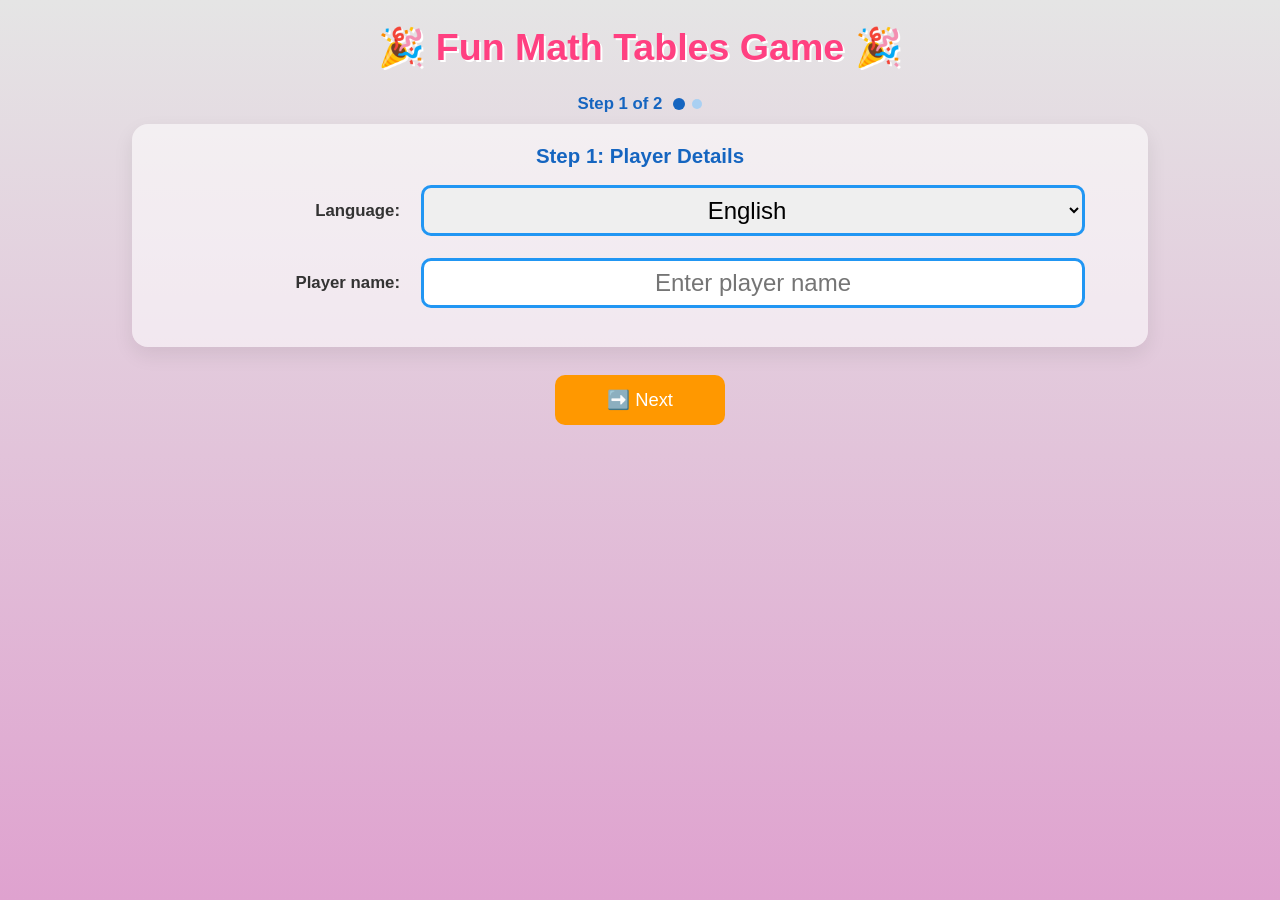
==== index.html @ f1e17fbf "change index.html" ====
<!DOCTYPE html>
<html lang="en">
<head>
  <meta charset="UTF-8">
  <title>Fun Math Tables Game</title>
  <style>
    body {
      font-family: "Comic Sans MS", cursive, sans-serif;
      text-align: center;
      margin-top: 30px;
      background: linear-gradient(to bottom, #e5e5e5, #dfa2cf);
      background-repeat: no-repeat;
      background-attachment: fixed;
      background-size: cover;
      color: #333;
    }
    h1 {
      font-size: 2.5em;
      color: #ff4081;
      text-shadow: 2px 2px #fff;
    }
    #question {
      font-size: 2.2em;
      margin: 20px;
      color: #2196f3;
    }
    #feedback {
      font-size: 2em;
      margin: 20px;
    }
    #score, #round {
      font-size: 1.5em;
      margin: 10px;
      color: #4caf50;
    }
    #playerStatus {
      font-size: 1.2em;
      margin: 10px;
      color: #1b5e20;
      font-weight: bold;
      display: none;
    }
    #timer {
      font-size: 1.3em;
      margin: 8px;
      color: #d84315;
      font-weight: bold;
      display: none;
    }
    #round,
    #score {
      display: none;
    }
    #difficultyHint {
      font-size: 0.95em;
      color: #1565c0;
      font-weight: bold;
      margin: 4px 0 0 6px;
      text-align: left;
      line-height: 1.2;
    }
    .setup-row {
      width: min(760px, 96vw);
      margin: 8px auto;
      display: flex;
      align-items: center;
      justify-content: center;
      gap: 12px;
    }
    .setup-progress {
      width: min(820px, 96vw);
      margin: 8px auto 4px;
      display: flex;
      align-items: center;
      justify-content: center;
      gap: 12px;
      color: #1565c0;
      font-weight: bold;
    }
    .setup-progress-dots {
      display: inline-flex;
      gap: 8px;
      align-items: center;
    }
    .setup-progress-dot {
      width: 10px;
      height: 10px;
      border-radius: 50%;
      background: #90caf9;
      opacity: 0.7;
      transition: transform 160ms ease, background-color 160ms ease, opacity 160ms ease;
    }
    .setup-progress-dot.active {
      background: #1565c0;
      opacity: 1;
      transform: scale(1.2);
    }
    .setup-step {
      width: min(820px, 96vw);
      margin: 10px auto;
      padding: 14px 10px 18px;
      border-radius: 16px;
      background: rgba(255, 255, 255, 0.55);
      box-shadow: 0 8px 20px rgba(0, 0, 0, 0.08);
      will-change: transform, opacity;
    }
    .setup-step-anim-forward {
      animation: setupStepInForward 240ms ease-out;
    }
    .setup-step-anim-back {
      animation: setupStepInBack 240ms ease-out;
    }
    @keyframes setupStepInForward {
      from {
        opacity: 0;
        transform: translateX(14px);
      }
      to {
        opacity: 1;
        transform: translateX(0);
      }
    }
    @keyframes setupStepInBack {
      from {
        opacity: 0;
        transform: translateX(-14px);
      }
      to {
        opacity: 1;
        transform: translateX(0);
      }
    }
    .setup-step-title {
      margin: 0 0 8px;
      color: #1565c0;
      font-size: 1.1em;
      font-weight: bold;
    }
    #setupActions {
      width: min(860px, 96vw);
      margin: 8px auto 10px;
    }
    #setupActions button {
      min-width: 170px;
    }
    #endRoundActions {
      display: none;
      width: min(900px, 96vw);
      margin: 8px auto 10px;
      justify-content: center;
    }
    .setup-row label {
      width: 180px;
      text-align: right;
      font-weight: bold;
      flex-shrink: 0;
    }
    .setup-control {
      width: min(520px, 90vw);
    }
    .difficulty-control {
      display: flex;
      flex-direction: column;
      align-items: stretch;
    }
    #chooseTablesLabel {
      width: min(760px, 96vw);
      margin: 10px auto 4px;
      box-sizing: border-box;
      padding-left: 192px;
      text-align: left;
      font-weight: bold;
    }
    input[type="text"],
    input[type="number"],
    select {
      font-size: 1.5em;
      padding: 8px;
      margin: 5px;
      border: 3px solid #2196f3;
      border-radius: 10px;
      text-align: center;
    }
    #playerName,
    #difficultyLevel,
    #languageSelector {
      width: 100%;
      box-sizing: border-box;
    }
    .table-picker {
      margin: 10px auto;
      width: min(760px, 96vw);
      table-layout: fixed;
      border-collapse: collapse;
      background: #ffffff;
      border: 2px solid #e0e0e0;
      border-radius: 10px;
      overflow: hidden;
    }
    .table-picker td {
      padding: 6px 10px;
      border: 1px solid #f0f0f0;
      text-align: left;
      font-size: 1.05em;
    }
    .table-picker label {
      display: flex;
      align-items: center;
      gap: 8px;
      width: 100%;
      box-sizing: border-box;
      cursor: pointer;
    }
    .table-picker label span {
      white-space: nowrap;
      line-height: 1.2;
    }
    .table-picker input[type="checkbox"] {
      transform: scale(1.2);
      margin-right: 0;
      vertical-align: middle;
    }
    .table-picker-controls {
      text-align: center;
      background: #f7f7f7;
    }
    .table-picker-controls button {
      font-size: 0.95em;
      padding: 6px 10px;
      margin: 6px 6px;
      background-color: #2196f3;
    }
    .table-picker-controls button:hover {
      background-color: #1976d2;
    }
    #answer,
    #submitAnswer {
      display: none;
    }
    button {
      font-size: 1.2em;
      padding: 10px 20px;
      margin-top: 10px;
      border: none;
      border-radius: 10px;
      background-color: #ff9800;
      color: white;
      cursor: pointer;
      transition: transform 0.2s;
    }
    button:hover {
      transform: scale(1.1);
      background-color: #e65100;
    }
    .action-row {
      display: inline-flex;
      gap: 10px;
      align-items: center;
      justify-content: center;
      margin-bottom: 10px;
      flex-wrap: wrap;
    }
    .modal-backdrop {
      position: fixed;
      inset: 0;
      background: rgba(0, 0, 0, 0.45);
      display: none;
      align-items: center;
      justify-content: center;
      z-index: 1000;
      padding: 20px;
    }
    .modal {
      background: #ffffff;
      border-radius: 14px;
      padding: 18px;
      width: min(350px, 95vw);
      box-shadow: 0 10px 30px rgba(0, 0, 0, 0.25);
      text-align: left;
      max-height: 80vh;
      display: flex;
      flex-direction: column;
    }
    .modal-header {
      display: flex;
      align-items: center;
      justify-content: space-between;
      margin-bottom: 10px;
      background: #ffffff;
      padding-bottom: 8px;
      box-shadow: 0 6px 6px -6px rgba(0, 0, 0, 0.25);
    }
    .modal-body {
      overflow: auto;
      padding-right: 4px;
    }
    .modal-actions {
      display: inline-flex;
      gap: 8px;
      align-items: center;
    }
    .modal-title {
      font-size: 1.3em;
      font-weight: bold;
      color: #2196f3;
    }
    .modal-close {
      background: #eeeeee;
      color: #333;
      border-radius: 8px;
      padding: 6px 10px;
      font-size: 0.95em;
    }
    .table-grid {
      display: grid;
      grid-template-columns: repeat(2, minmax(0, 1fr));
      gap: 8px 16px;
      font-size: 1.05em;
    }
    .table-grid-item {
      background: #f8f8f8;
      border: 1px solid #eee;
      border-radius: 8px;
      padding: 6px 8px;
    }
    .table-group-title {
      font-weight: bold;
      color: #ff9800;
      margin-top: 8px;
      position: sticky;
      top: 0;
      background: #ffffff;
      padding: 4px 2px;
      z-index: 1;
      box-shadow: 0 6px 6px -6px rgba(0, 0, 0, 0.25);
      grid-column: 1 / -1;
    }
    #audioPlayer {
      margin-top: 20px;
      padding: 10px;
      background: #e8f5e9;
      border-radius: 10px;
      display: inline-block;
      box-shadow: 2px 2px 8px rgba(0,0,0,0.1);
    }
    audio {
      width: 300px;
    }
    #restart { display: none; }
    #resultsPanels {
      margin: 30px auto 0;
      width: min(1080px, 96%);
      display: none;
      align-items: flex-start;
      justify-content: center;
      gap: 24px;
    }
    #roundSummary {
      margin-top: 0;
      text-align: left;
      display: block;
      width: min(500px, 100%);
      background: #e3f2fd;
      padding: 15px;
      border-radius: 15px;
      box-shadow: 3px 3px 10px rgba(0,0,0,0.2);
    }
    #roundSummary h2 { text-align: center; color: #2196f3; }
    #progress {
      margin-top: 0;
      text-align: left;
      display: block;
      width: min(500px, 100%);
      background: #e3f2fd;
      padding: 15px;
      border-radius: 15px;
      box-shadow: 3px 3px 10px rgba(0,0,0,0.2);
    }
    .round-item {
      background: white;
      padding: 10px;
      margin: 10px 0;
      border-radius: 8px;
      border-left: 5px solid #4caf50;
    }
    #sessionSummary {
      margin-top: 0;
      text-align: left;
      display: block;
      width: min(500px, 100%);
      background: #fff3e0;
      padding: 15px;
      border-radius: 15px;
      box-shadow: 3px 3px 10px rgba(0,0,0,0.2);
    }
    #sessionSummary h2 { text-align: center; color: #e65100; }
    .session-player-table {
      width: 100%;
      border-collapse: collapse;
      margin-top: 10px;
      font-size: 0.95em;
    }
    .session-player-table th,
    .session-player-table td {
      border: 1px solid #ffe0b2;
      padding: 6px 8px;
      text-align: left;
    }
    .session-player-table th { background: #fff8e1; }
    #highScores {
      margin-top: 0;
      text-align: left;
      display: block;
      width: min(500px, 100%);
      background: #e8f5e9;
      padding: 15px;
      border-radius: 15px;
      box-shadow: 3px 3px 10px rgba(0,0,0,0.2);
    }
    #highScores h2 { text-align: center; color: #1b5e20; }
    .highscore-actions {
      display: flex;
      justify-content: space-between;
      align-items: center;
      gap: 10px;
      flex-wrap: wrap;
      margin-bottom: 6px;
    }
    .highscore-filter {
      display: inline-flex;
      gap: 8px;
      align-items: center;
      font-size: 0.95em;
    }
    .highscore-filter label {
      font-weight: bold;
      color: #1b5e20;
    }
    .highscore-filter select {
      font-size: 0.95em;
      padding: 6px 8px;
      border-width: 2px;
      border-color: #66bb6a;
      border-radius: 8px;
    }
    .highscore-clear {
      font-size: 0.9em;
      padding: 6px 10px;
      margin-top: 0;
      background: #2e7d32;
    }
    .highscore-clear:hover {
      background: #1b5e20;
      transform: scale(1.05);
    }
    .highscore-table {
      width: 100%;
      border-collapse: collapse;
      margin-top: 8px;
      font-size: 0.95em;
    }
    .highscore-table th,
    .highscore-table td {
      border: 1px solid #c8e6c9;
      padding: 6px 8px;
      text-align: left;
    }
    .highscore-table th { background: #f1f8e9; }
    .round-item h3 { margin: 5px 0; color: #ff9800; }
    .round-item p { margin: 5px 0; }
    #progress h2 { text-align: center; color: #ff4081; }
    .progress-container { 
      margin: 0 auto;
      width: 400px;
    }
    .progress-label { margin-bottom: 3px; font-weight: bold; }
    .progress-bar {
      width: 100%;
      background-color: #ddd;
      border-radius: 10px;
      overflow: hidden;
    }
    .progress-fill {
      height: 25px;
      background-color: #4caf50;
      text-align: center;
      color: white;
      line-height: 25px;
      font-size: 1em;
      transition: width 0.5s ease;
    }
    .qa-table {
      width: 100%;
      border-collapse: collapse;
      margin-top: 8px;
      font-size: 0.95em;
    }
    .qa-table th,
    .qa-table td {
      border: 1px solid #ddd;
      padding: 6px 8px;
      text-align: left;
    }
    .qa-table th {
      background: #f5f5f5;
    }
    .qa-result-correct {
      color: #2e7d32;
      font-weight: bold;
    }
    .qa-result-wrong {
      color: #c62828;
      font-weight: bold;
    }
    .qa-row-multiple-attempts {
      background: #fff8e1;
    }
    @media (min-width: 769px) and (max-width: 1366px) {
      body {
        margin-top: 22px;
      }
      .setup-progress {
        width: min(900px, 94vw);
        font-size: 1.05em;
      }
      h1 {
        font-size: 2.35em;
      }
      #resultsPanels {
        flex-direction: column;
        align-items: center;
        width: min(980px, 94vw);
      }
      #roundSummary,
      #progress,
      #highScores,
      #sessionSummary {
        width: min(940px, 94vw);
      }
      .setup-step {
        width: min(980px, 94vw);
        padding: 20px 18px 22px;
      }
      .setup-step-title {
        font-size: 1.28em;
        margin-bottom: 12px;
      }
      .setup-row {
        width: min(900px, 92vw);
        gap: 16px;
        margin: 12px auto;
      }
      .setup-row label {
        width: 210px;
        font-size: 1.05em;
      }
      .setup-control {
        width: min(640px, 74vw);
      }
      #chooseTablesLabel {
        width: min(900px, 92vw);
        padding-left: 226px;
        margin-top: 12px;
        font-size: 1.06em;
      }
      .table-picker {
        width: min(900px, 92vw);
      }
      .table-picker td {
        padding: 10px 12px;
        font-size: 1.1em;
      }
      .table-picker input[type="checkbox"] {
        transform: scale(1.35);
      }
      #setupActions {
        width: min(900px, 94vw);
        gap: 12px;
      }
      #setupActions button {
        font-size: 1.15em;
        padding: 13px 24px;
        min-height: 50px;
      }
      #gameControlActions button {
        min-height: 46px;
      }
      input[type="text"],
      input[type="number"],
      select {
        min-height: 50px;
      }
    }
    @media (max-width: 1024px) {
      .modal-backdrop {
        align-items: flex-start;
      }
      .modal {
        margin-top: 70px;
      }
      h1 {
        font-size: 2.2em;
      }
      button {
        font-size: 1.15em;
        padding: 12px 20px;
      }
      input {
        font-size: 1.3em;
        padding: 10px;
      }
      .table-grid {
        font-size: 1em;
      }
      .table-grid-item {
        padding: 6px 6px;
      }
      #question,
      #feedback,
      #score,
      #round {
        margin: 16px 0;
      }
      .round-item {
        margin: 14px 0;
      }
      #resultsPanels {
        flex-direction: column;
        align-items: center;
      }
      #roundSummary,
      #progress,
      #highScores,
      #sessionSummary {
        width: 90%;
      }
      .table-picker {
        width: 90%;
      }
      .modal {
        width: min(420px, 92vw);
      }
    }
    @media (max-width: 768px) {
      .modal-backdrop {
        align-items: flex-start;
      }
      .modal {
        margin-top: 60px;
      }
      body {
        margin-top: 20px;
      }
      h1 {
        font-size: 2em;
      }
      button {
        font-size: 1.1em;
        padding: 12px 18px;
      }
      input {
        font-size: 1.2em;
        width: 90%;
        padding: 10px;
      }
      .action-row {
        flex-direction: column;
        width: 100%;
      }
      .action-row button {
        width: 90%;
      }
      .table-picker {
        width: 95%;
      }
      .table-picker td {
        font-size: 1em;
      }
      .table-grid {
        font-size: 0.95em;
      }
      .table-grid-item {
        padding: 6px 6px;
      }
      #question,
      #feedback,
      #score,
      #round {
        margin: 14px 0;
      }
      .round-item {
        margin: 12px 0;
      }
      #resultsPanels {
        width: 100%;
      }
      #roundSummary,
      #progress,
      #highScores,
      #sessionSummary {
        width: 95%;
      }
      .modal {
        width: min(320px, 92vw);
      }
      .table-grid {
        grid-template-columns: 1fr;
      }
      .qa-table {
        font-size: 0.9em;
      }
      .setup-row {
        width: 95%;
        flex-direction: column;
        align-items: stretch;
        gap: 6px;
      }
      .setup-step {
        width: 95%;
        padding: 12px 6px 14px;
      }
      .setup-progress {
        width: 95%;
        font-size: 0.95em;
        gap: 10px;
      }
      .setup-row label {
        width: auto;
        text-align: left;
      }
      .setup-control {
        width: 100%;
      }
      #difficultyHint {
        margin-left: 0;
      }
      #chooseTablesLabel {
        width: 95%;
        padding-left: 0;
      }
    }
  </style>
</head>
<body>
  <h1 id="appTitle">🎉 Fun Math Tables Game 🎉</h1>

  <!-- Difficulty Selector -->
  <div id="tableSelector">
    <div id="setupProgress" class="setup-progress">
      <span id="setupProgressText">Step 1 of 2</span>
      <div class="setup-progress-dots" aria-hidden="true">
        <span id="setupProgressDot1" class="setup-progress-dot active"></span>
        <span id="setupProgressDot2" class="setup-progress-dot"></span>
      </div>
    </div>
    <div id="setupStepOne" class="setup-step">
      <div id="setupStepOneTitle" class="setup-step-title">Step 1: Player Details</div>
      <div class="setup-row">
        <label for="languageSelector" id="languageLabel">Language:</label>
        <select id="languageSelector" class="setup-control">
          <option value="en">English</option>
          <option value="es">Espa&ntilde;ol</option>
        </select>
      </div>
      <div class="setup-row">
        <label for="playerName" id="playerNameLabel">Player name:</label>
        <input type="text" id="playerName" class="setup-control" placeholder="Enter player name" maxlength="30" autocomplete="name">
      </div>
    </div>
    <div id="setupStepTwo" class="setup-step" style="display: none;">
      <div id="setupStepTwoTitle" class="setup-step-title">Step 2: Choose Tables</div>
      <div class="setup-row">
        <label for="difficultyLevel" id="difficultyLabel">Difficulty:</label>
        <div class="setup-control difficulty-control">
          <select id="difficultyLevel">
            <option value="1" id="difficultyOption1">Easy</option>
            <option value="2" id="difficultyOption2">Medium</option>
            <option value="3" id="difficultyOption3">Hard</option>
            <option value="4" id="difficultyOption4">Hardest</option>
            <option value="5" id="difficultyOption5">Ultimate</option>
          </select>
          <div id="difficultyHint"></div>
        </div>
      </div>
      <div id="chooseTablesLabel">Choose table(s):</div>
      <table class="table-picker" aria-label="Table selection">
        <tbody>
          <tr>
            <td class="table-picker-controls" colspan="2">
              <button type="button" id="selectAllTablesBtn" onclick="selectAllTables()">Select All</button>
              <button type="button" id="clearAllTablesBtn" onclick="clearAllTables()">Clear All</button>
            </td>
          </tr>
          <tr>
            <td><label><input type="checkbox" class="table-option" value="1"><span id="tableOptionLabel1">Table of 1</span></label></td>
            <td><label><input type="checkbox" class="table-option" value="2"><span id="tableOptionLabel2">Table of 2</span></label></td>
          </tr>
          <tr>
            <td><label><input type="checkbox" class="table-option" value="3"><span id="tableOptionLabel3">Table of 3</span></label></td>
            <td><label><input type="checkbox" class="table-option" value="4"><span id="tableOptionLabel4">Table of 4</span></label></td>
          </tr>
          <tr>
            <td><label><input type="checkbox" class="table-option" value="5"><span id="tableOptionLabel5">Table of 5</span></label></td>
            <td><label><input type="checkbox" class="table-option" value="6"><span id="tableOptionLabel6">Table of 6</span></label></td>
          </tr>
          <tr>
            <td><label><input type="checkbox" class="table-option" value="7"><span id="tableOptionLabel7">Table of 7</span></label></td>
            <td><label><input type="checkbox" class="table-option" value="8"><span id="tableOptionLabel8">Table of 8</span></label></td>
          </tr>
          <tr>
            <td><label><input type="checkbox" class="table-option" value="9"><span id="tableOptionLabel9">Table of 9</span></label></td>
            <td><label><input type="checkbox" class="table-option" value="10"><span id="tableOptionLabel10">Table of 10</span></label></td>
          </tr>
        </tbody>
      </table>
    </div>
  </div>
  <div class="action-row" id="setupActions">
    <button id="nextSetupBtn" onclick="goToTableStep()">➡️ Next</button>
    <button id="backSetupBtn" onclick="goToPlayerStep()" style="display: none;">⬅️ Back</button>
    <button id="startGameBtn" onclick="startGame()">🚀 Start Game</button>
    <button id="viewTable" onclick="openTableModal()">📘 View Tables</button>
  </div>
  <div class="action-row" id="gameControlActions" style="display: none;">
    <button id="clearSetupBtn" onclick="clearSetup()">🧹 Clear Setup</button>
    <button id="resetGameBtn" onclick="resetGame()" style="display: none;">🔁 Reset Game</button>
    <button id="endSessionBtn" onclick="endSession()" style="display: none;">🛑 End Session</button>
  </div>
  <div class="action-row" id="endRoundActions">
    <button id="newGameFromSummaryBtn" onclick="startNewGameFromResults()">🚀 New Game</button>
    <button id="resetToStep1Btn" onclick="resetToStepOne()">🔁 Reset Game</button>
  </div>

  <div id="playerStatus">Player: Not set</div>
  <div id="round"></div>
  <div id="score"></div>
  <div id="timer">⏱️ Time: --</div>
  <div id="question"></div>
  <input type="number" id="answer" placeholder="Type answer here">
  <button id="submitAnswer" onclick="checkAnswer()">✅ Submit</button>
  <button id="restart" onclick="restartGame()">🔄 Restart Round</button>
  <div id="feedback"></div>

  <!-- Table Modal -->
  <div id="tableModal" class="modal-backdrop" onclick="handleModalBackdrop(event)">
    <div class="modal">
      <div class="modal-header">
        <div class="modal-title" id="tableModalTitle">Table</div>
        <div class="modal-actions">
          <button class="modal-close" id="allTablesBtn" onclick="showAllTablesInModal()">All Tables</button>
          <button class="modal-close" id="closeModalBtn" onclick="closeTableModal()">Close</button>
        </div>
      </div>
      <div class="modal-body">
        <div id="tableModalGrid" class="table-grid"></div>
      </div>
    </div>
  </div>

  <div id="resultsPanels">
    <div id="sessionSummary">
      <h2 id="sessionSummaryTitle">🧾 Session Summary</h2>
      <div id="sessionSummaryContent"></div>
    </div>

    <div id="highScores">
      <h2 id="highScoresTitle">🥇 Session High Scores</h2>
      <div class="highscore-actions">
        <div class="highscore-filter">
          <label for="highScoreFilter" id="highScoreViewLabel">View:</label>
          <select id="highScoreFilter" onchange="renderHighScores()">
            <option value="all" id="highScoreOptionAll">All Players</option>
            <option value="current" id="highScoreOptionCurrent">Current Player</option>
          </select>
        </div>
        <button type="button" class="highscore-clear" id="clearHighScoresBtn" onclick="clearHighScores()">Clear High Scores</button>
      </div>
      <div id="highScoreList"></div>
    </div>

    <!-- Round Summary -->
    <div id="roundSummary">
      <h2 id="roundSummaryTitle">🏆 Round Summary</h2>
      <div id="summaryList"></div>
    </div>

    <!-- Progress Tracker -->
    <div id="progress">
      <h2 id="progressTitle">📊 Progress Tracker</h2>
      <div id="progressList"></div>
    </div>
  </div>

  

  <!-- Background Audio Player 
  <div id="audioPlayer">
    <label for="bgAudio">🎵 Gentle Nature Sounds:</label>
    <audio id="bgAudio" controls loop>
      <source src="https://www.soundhelix.com/examples/mp3/SoundHelix-Song-2.mp3" type="audio/mpeg">
      Your browser does not support the audio element.
    </audio>
  </div>-->

  <script>
    let num1, num2, correctAnswer;
    let attempts = 0;
    let points = 0;
    let correctAnswers = 0;
    let currentQuestion = 0;
    let totalQuestions = 10;
    let totalRounds = 0;
    let cumulativePoints = 0;
    let selectedTables = [];
    let askedQuestions = new Set();
    let roundHistory = [];
    let questionLog = [];
    let currentPlayer = "";
    let difficultyLevel = 1;
    let questionTimeLimit = 30;
    let timeRemaining = 0;
    let questionTimerId = null;
    let questionActive = false;
    let gameInProgress = false;
    let setupStep = 1;
    let previousSetupStep = 1;
    let postRoundMode = false;
    let audioCtx = null;
    let currentLanguage = "en";
    const HIGH_SCORE_KEY = "mathGameSessionHighScores";
    let sessionHighScores = loadHighScores();
    let playerRoundHistory = {};
    let playerTableStats = {};
    let playerCumulativePoints = {};

    // Track progress per table (active player's stats object)
    let tableStats = createEmptyTableStats();

    const i18n = {
      en: {
        appTitle: "🎉 Fun Math Tables Game 🎉",
        playerNameLabel: "Player name:",
        playerNamePlaceholder: "Enter player name",
        difficultyLabel: "Difficulty:",
        difficulty1: "Easy",
        difficulty2: "Medium",
        difficulty3: "Hard",
        difficulty4: "Hardest",
        difficulty5: "Ultimate",
        setupStepOneTitle: "Step 1: Player Details",
        setupStepTwoTitle: "Step 2: Choose Tables",
        setupProgressText: "Step {current} of {total}",
        languageLabel: "Language:",
        chooseTablesLabel: "Choose table(s):",
        nextSetupBtn: "➡️ Next",
        backSetupBtn: "⬅️ Back",
        selectAllTablesBtn: "Select All",
        clearAllTablesBtn: "Clear All",
        startGameBtn: "🚀 Start Game",
        clearSetupBtn: "🧹 Clear Setup",
        resetGameBtn: "🔁 Reset Game",
        newGameFromSummaryBtn: "🚀 New Game",
        resetToStep1Btn: "🔁 Reset Game",
        endSessionBtn: "🛑 End Session",
        viewTablesBtn: "📘 View Tables",
        submitAnswerBtn: "✅ Submit",
        restartRoundBtn: "🔄 Restart Round",
        answerPlaceholder: "Type answer here",
        allTablesBtn: "All Tables",
        closeModalBtn: "Close",
        modalTableTitle: "Table",
        sessionSummaryTitle: "🧾 Session Summary",
        highScoresTitle: "🥇 Session High Scores",
        roundSummaryTitle: "🏆 Round Summary",
        progressTitle: "📊 Progress Tracker",
        highScoreViewLabel: "View:",
        highScoreOptionAll: "All Players",
        highScoreOptionCurrent: "Current Player",
        clearHighScoresBtn: "Clear High Scores",
        playerNotSet: "Player: Not set",
        playerStatus: "Player: {name}",
        timerIdle: "⏱️ Time: --",
        timerActive: "⏱️ Time: {seconds}s",
        requiredTables: "Required tables: {min}{extra}",
        warningEnterName: "⚠️ Enter player name to start",
        autoAssignedPlayerName: "✨ No name entered. Using: {name}",
        warningSelectTable: "⚠️ Select at least one table",
        warningMinTables: "⚠️ Select at least {min} table(s) for this difficulty",
        warningMaxTables: "⚠️ You can select up to {max} table(s) for this difficulty",
        warningOnlyEasyTable: "⚠️ Easy allows only 1 table",
        warningDifficultyMax: "⚠️ This difficulty allows up to {max} tables",
        warningEnterNumber: "⚠️ Please enter a number",
        timeUp: "⏰ Time up! The answer was {answer}",
        noAnswer: "No answer",
        feedbackCorrect: "😀 Correct!",
        feedbackTryAgain: "❌ Try again ({left} left)",
        feedbackWrongAnswer: "😢 The answer was {answer}",
        scoreStatus: "⭐ Score: {points}/{available}",
        questionStatus: "📖 Question {current} of {total}",
        endSessionConfirm: "End session now? Current question progress will be lost.",
        endSessionMessage: "🏁 Session ended. Summary is shown below.",
        clearSetupConfirm: "Clear setup and stop current game?",
        setupCleared: "🧹 Setup cleared. Enter player name and choose tables.",
        tableOf: "Table of {n}",
        tablesList: "Tables: {list}",
        modalAllTablesTitle: "All Tables (1-10)",
        modalSelectedTablesTitle: "Selected Tables",
        noRounds: "No rounds completed yet. Start a game to see your results!",
        resultCorrect: "Correct",
        resultWrong: "Wrong",
        roundWord: "Round",
        labelPlayer: "Player",
        labelDifficulty: "Difficulty",
        labelTable: "Table",
        labelScore: "Score",
        labelCorrect: "Correct",
        headerQuestion: "Question",
        headerYourAnswer: "Your Answer",
        headerCorrectAnswer: "Correct Answer",
        headerAttempts: "Attempts",
        headerPoints: "Points",
        headerResult: "Result",
        progressLabel: "Table of {n}: {correct}/{total} correct ({accuracy}%)",
        sessionNone: "No completed rounds in this session yet.",
        sessionPlayers: "Players",
        sessionRounds: "Total Rounds",
        sessionPoints: "Total Points",
        sessionBest: "Best Round",
        sessionBestWithPoints: "{player} ({earned}/{max} pts)",
        notAvailable: "N/A",
        unknownDifficulty: "?",
        sessionHeaders: ["Player", "Rounds", "Earned/Max Points", "Avg Accuracy", "Difficulties"],
        highScoreNoneForPlayer: "No high scores yet for {player}.",
        highScoreNeedPlayer: "Enter/select a player name to view player scores.",
        highScoreNone: "No high scores yet. Finish a round to add one.",
        highScoreHeaders: ["#", "Player", "Points", "Accuracy", "Difficulty", "Time"],
        alertPickPlayer: "Enter/select a player name first.",
        confirmClearPlayerScores: "Clear session high scores for {player}?",
        confirmClearAllScores: "Clear all session high scores?",
        selectFirstTables: "ℹ️ Selected first {max} table(s) for this difficulty"
        ,
        roundCompleteMessage:
          "🎉 Round complete! <br /> Player: {player}<br />⭐ Score: {points}/{pointsAvailable} <br /> ✅ Correct: {correct}/{total} ({percentage}%)<br />🏆 Total Rounds: {rounds}, <br /> Cumulative Points: {cumulative}"
      },
      es: {
        appTitle: "🎉 Juego Divertido de Tablas 🎉",
        playerNameLabel: "Nombre jugador:",
        playerNamePlaceholder: "Ingresa nombre del jugador",
        difficultyLabel: "Dificultad:",
        difficulty1: "Facil",
        difficulty2: "Media",
        difficulty3: "Dificil",
        difficulty4: "Muy dificil",
        difficulty5: "Extrema",
        setupStepOneTitle: "Paso 1: Datos del jugador",
        setupStepTwoTitle: "Paso 2: Elige tablas",
        setupProgressText: "Paso {current} de {total}",
        languageLabel: "Idioma:",
        chooseTablesLabel: "Elige tabla(s):",
        nextSetupBtn: "➡️ Siguiente",
        backSetupBtn: "⬅️ Atras",
        selectAllTablesBtn: "Seleccionar todo",
        clearAllTablesBtn: "Limpiar todo",
        startGameBtn: "🚀 Iniciar juego",
        clearSetupBtn: "🧹 Limpiar configuracion",
        resetGameBtn: "🔁 Reiniciar juego",
        newGameFromSummaryBtn: "🚀 Nuevo juego",
        resetToStep1Btn: "🔁 Reiniciar juego",
        endSessionBtn: "🛑 Terminar sesion",
        viewTablesBtn: "📘 Ver tablas",
        submitAnswerBtn: "✅ Enviar",
        restartRoundBtn: "🔄 Reiniciar ronda",
        answerPlaceholder: "Escribe tu respuesta",
        allTablesBtn: "Todas las tablas",
        closeModalBtn: "Cerrar",
        modalTableTitle: "Tabla",
        sessionSummaryTitle: "🧾 Resumen de sesion",
        highScoresTitle: "🥇 Mejores puntajes de sesion",
        roundSummaryTitle: "🏆 Resumen de ronda",
        progressTitle: "📊 Seguimiento de progreso",
        highScoreViewLabel: "Ver:",
        highScoreOptionAll: "Todos los jugadores",
        highScoreOptionCurrent: "Jugador actual",
        clearHighScoresBtn: "Limpiar mejores puntajes",
        playerNotSet: "Jugador: Sin definir",
        playerStatus: "Jugador: {name}",
        timerIdle: "⏱️ Tiempo: --",
        timerActive: "⏱️ Tiempo: {seconds}s",
        requiredTables: "Tablas requeridas: {min}{extra}",
        warningEnterName: "⚠️ Ingresa nombre del jugador para iniciar",
        autoAssignedPlayerName: "✨ No se ingreso nombre. Se usara: {name}",
        warningSelectTable: "⚠️ Selecciona al menos una tabla",
        warningMinTables: "⚠️ Selecciona al menos {min} tabla(s) para esta dificultad",
        warningMaxTables: "⚠️ Puedes seleccionar hasta {max} tabla(s) para esta dificultad",
        warningOnlyEasyTable: "⚠️ Facil permite solo 1 tabla",
        warningDifficultyMax: "⚠️ Esta dificultad permite hasta {max} tablas",
        warningEnterNumber: "⚠️ Por favor ingresa un numero",
        timeUp: "⏰ Tiempo agotado! La respuesta era {answer}",
        noAnswer: "Sin respuesta",
        feedbackCorrect: "😀 Correcto!",
        feedbackTryAgain: "❌ Intenta de nuevo ({left} restante)",
        feedbackWrongAnswer: "😢 La respuesta era {answer}",
        scoreStatus: "⭐ Puntaje: {points}/{available}",
        questionStatus: "📖 Pregunta {current} de {total}",
        endSessionConfirm: "Terminar la sesion ahora? Se perdera el progreso de la pregunta actual.",
        endSessionMessage: "🏁 Sesion terminada. El resumen se muestra abajo.",
        clearSetupConfirm: "Limpiar configuracion y detener el juego actual?",
        setupCleared: "🧹 Configuracion limpiada. Ingresa nombre y elige tablas.",
        tableOf: "Tabla del {n}",
        tablesList: "Tablas: {list}",
        modalAllTablesTitle: "Todas las tablas (1-10)",
        modalSelectedTablesTitle: "Tablas seleccionadas",
        noRounds: "Aun no hay rondas completadas. Inicia un juego para ver resultados!",
        resultCorrect: "Correcto",
        resultWrong: "Incorrecto",
        roundWord: "Ronda",
        labelPlayer: "Jugador",
        labelDifficulty: "Dificultad",
        labelTable: "Tabla",
        labelScore: "Puntaje",
        labelCorrect: "Correctas",
        headerQuestion: "Pregunta",
        headerYourAnswer: "Tu respuesta",
        headerCorrectAnswer: "Respuesta correcta",
        headerAttempts: "Intentos",
        headerPoints: "Puntos",
        headerResult: "Resultado",
        progressLabel: "Tabla del {n}: {correct}/{total} correctas ({accuracy}%)",
        sessionNone: "No hay rondas completadas en esta sesion.",
        sessionPlayers: "Jugadores",
        sessionRounds: "Rondas totales",
        sessionPoints: "Puntos totales",
        sessionBest: "Mejor ronda",
        sessionBestWithPoints: "{player} ({earned}/{max} pts)",
        notAvailable: "N/A",
        unknownDifficulty: "?",
        sessionHeaders: ["Jugador", "Rondas", "Puntos obtenidos/max", "Precision promedio", "Dificultades"],
        highScoreNoneForPlayer: "Aun no hay mejores puntajes para {player}.",
        highScoreNeedPlayer: "Ingresa/selecciona un jugador para ver sus puntajes.",
        highScoreNone: "Aun no hay mejores puntajes. Termina una ronda para agregar uno.",
        highScoreHeaders: ["#", "Jugador", "Puntos", "Precision", "Dificultad", "Hora"],
        alertPickPlayer: "Ingresa/selecciona primero un jugador.",
        confirmClearPlayerScores: "Limpiar mejores puntajes de sesion para {player}?",
        confirmClearAllScores: "Limpiar todos los mejores puntajes de sesion?",
        selectFirstTables: "ℹ️ Se seleccionaron las primeras {max} tabla(s) para esta dificultad"
        ,
        roundCompleteMessage:
          "🎉 Ronda completa! <br /> Jugador: {player}<br />⭐ Puntaje: {points}/{pointsAvailable} <br /> ✅ Correctas: {correct}/{total} ({percentage}%)<br />🏆 Rondas totales: {rounds}, <br /> Puntos acumulados: {cumulative}"
      }
    };

    function tr(key, vars = {}) {
      const langPack = i18n[currentLanguage] || i18n.en;
      const fallback = i18n.en[key];
      const value = langPack[key] ?? fallback ?? key;
      if (typeof value !== "string") {
        return value;
      }
      return value.replace(/\{(\w+)\}/g, (_, token) => {
        return Object.prototype.hasOwnProperty.call(vars, token) ? vars[token] : `{${token}}`;
      });
    }

    function applyStaticTranslations() {
      document.getElementById("appTitle").textContent = tr("appTitle");
      document.getElementById("playerNameLabel").textContent = tr("playerNameLabel");
      document.getElementById("playerName").placeholder = tr("playerNamePlaceholder");
      document.getElementById("difficultyLabel").textContent = tr("difficultyLabel");
      document.getElementById("difficultyOption1").textContent = tr("difficulty1");
      document.getElementById("difficultyOption2").textContent = tr("difficulty2");
      document.getElementById("difficultyOption3").textContent = tr("difficulty3");
      document.getElementById("difficultyOption4").textContent = tr("difficulty4");
      document.getElementById("difficultyOption5").textContent = tr("difficulty5");
      document.getElementById("setupStepOneTitle").textContent = tr("setupStepOneTitle");
      document.getElementById("setupStepTwoTitle").textContent = tr("setupStepTwoTitle");
      document.getElementById("languageLabel").textContent = tr("languageLabel");
      document.getElementById("chooseTablesLabel").textContent = tr("chooseTablesLabel");
      document.getElementById("nextSetupBtn").textContent = tr("nextSetupBtn");
      document.getElementById("backSetupBtn").textContent = tr("backSetupBtn");
      document.getElementById("selectAllTablesBtn").textContent = tr("selectAllTablesBtn");
      document.getElementById("clearAllTablesBtn").textContent = tr("clearAllTablesBtn");
      document.getElementById("startGameBtn").textContent = tr("startGameBtn");
      document.getElementById("clearSetupBtn").textContent = tr("clearSetupBtn");
      document.getElementById("resetGameBtn").textContent = tr("resetGameBtn");
      document.getElementById("newGameFromSummaryBtn").textContent = tr("newGameFromSummaryBtn");
      document.getElementById("resetToStep1Btn").textContent = tr("resetToStep1Btn");
      document.getElementById("endSessionBtn").textContent = tr("endSessionBtn");
      document.getElementById("viewTable").textContent = tr("viewTablesBtn");
      document.getElementById("submitAnswer").textContent = tr("submitAnswerBtn");
      document.getElementById("restart").textContent = tr("restartRoundBtn");
      document.getElementById("answer").placeholder = tr("answerPlaceholder");
      document.getElementById("allTablesBtn").textContent = tr("allTablesBtn");
      document.getElementById("closeModalBtn").textContent = tr("closeModalBtn");
      document.getElementById("tableModalTitle").textContent = tr("modalTableTitle");
      document.getElementById("sessionSummaryTitle").textContent = tr("sessionSummaryTitle");
      document.getElementById("highScoresTitle").textContent = tr("highScoresTitle");
      document.getElementById("highScoreViewLabel").textContent = tr("highScoreViewLabel");
      document.getElementById("highScoreOptionAll").textContent = tr("highScoreOptionAll");
      document.getElementById("highScoreOptionCurrent").textContent = tr("highScoreOptionCurrent");
      document.getElementById("clearHighScoresBtn").textContent = tr("clearHighScoresBtn");
      document.getElementById("roundSummaryTitle").textContent = tr("roundSummaryTitle");
      document.getElementById("progressTitle").textContent = tr("progressTitle");
      updateSetupProgress();

      for (let i = 1; i <= 10; i++) {
        const label = document.getElementById(`tableOptionLabel${i}`);
        if (label) {
          label.textContent = tr("tableOf", { n: i });
        }
      }

      updatePlayerStatus(!currentPlayer);
      updateTimerDisplay();
    }

    function setLanguage(languageCode) {
      currentLanguage = languageCode === "es" ? "es" : "en";
      document.documentElement.lang = currentLanguage;
      applyStaticTranslations();
      updateDifficultyHint();
      updateStatus();
      updateRoundSummary();
      updateProgress();
      renderSessionSummary();
      renderHighScores();
    }

    function createEmptyTableStats() {
      const stats = {};
      for (let i = 1; i <= 10; i++) {
        stats[i] = { correct: 0, total: 0 };
      }
      return stats;
    }

    function ensurePlayerData(playerName) {
      if (!playerRoundHistory[playerName]) {
        playerRoundHistory[playerName] = [];
      }
      if (!playerTableStats[playerName]) {
        playerTableStats[playerName] = createEmptyTableStats();
      }
      if (typeof playerCumulativePoints[playerName] !== "number") {
        playerCumulativePoints[playerName] = 0;
      }
    }

    function setActivePlayer(playerName) {
      if (!playerName) {
        return;
      }
      ensurePlayerData(playerName);
      currentPlayer = playerName;
      roundHistory = playerRoundHistory[playerName];
      tableStats = playerTableStats[playerName];
      cumulativePoints = playerCumulativePoints[playerName];
      updatePlayerStatus();
    }

    function toggleResultsPanels(show) {
      document.getElementById("resultsPanels").style.display = show ? "flex" : "none";
    }

    function updateViewTableVisibility() {
      const level = getActiveDifficultyLevel();
      const hideViewTable = level === 3 || level === 5;
      const shouldShow = !gameInProgress && setupStep === 2 && !hideViewTable;
      document.getElementById("viewTable").style.display = shouldShow ? "inline-block" : "none";
    }

    function updateSetupStepUI() {
      const showSetup = !gameInProgress;
      const stepOne = document.getElementById("setupStepOne");
      const stepTwo = document.getElementById("setupStepTwo");
      const setupActions = document.getElementById("setupActions");
      const showSetupPanels = showSetup && !postRoundMode;

      document.getElementById("tableSelector").style.display = showSetupPanels ? "block" : "none";
      setupActions.style.display = showSetupPanels ? "inline-flex" : "none";

      if (!showSetupPanels) {
        return;
      }

      stepOne.style.display = setupStep === 1 ? "block" : "none";
      stepTwo.style.display = setupStep === 2 ? "block" : "none";

      if (setupStep !== previousSetupStep) {
        animateSetupStep(setupStep === 1 ? stepOne : stepTwo, setupStep > previousSetupStep ? "forward" : "back");
      }

      document.getElementById("nextSetupBtn").style.display = setupStep === 1 ? "inline-block" : "none";
      document.getElementById("backSetupBtn").style.display = setupStep === 2 ? "inline-block" : "none";
      document.getElementById("startGameBtn").style.display = setupStep === 2 ? "inline-block" : "none";
      updateSetupProgress();
      updateViewTableVisibility();
      previousSetupStep = setupStep;
    }

    function updateSetupProgress() {
      const progressText = document.getElementById("setupProgressText");
      const dot1 = document.getElementById("setupProgressDot1");
      const dot2 = document.getElementById("setupProgressDot2");
      const progressWrap = document.getElementById("setupProgress");
      const showSetup = !gameInProgress && !postRoundMode;

      if (progressWrap) {
        progressWrap.style.display = showSetup ? "flex" : "none";
      }
      if (!progressText || !dot1 || !dot2) {
        return;
      }

      progressText.textContent = tr("setupProgressText", { current: setupStep, total: 2 });
      dot1.classList.toggle("active", setupStep === 1);
      dot2.classList.toggle("active", setupStep === 2);
    }

    function animateSetupStep(stepElement, direction) {
      if (!stepElement) {
        return;
      }
      stepElement.classList.remove("setup-step-anim-forward", "setup-step-anim-back");
      void stepElement.offsetWidth;
      stepElement.classList.add(direction === "back" ? "setup-step-anim-back" : "setup-step-anim-forward");
    }

    function goToTableStep() {
      setupStep = 2;
      updateSetupStepUI();
    }

    function goToPlayerStep() {
      setupStep = 1;
      updateSetupStepUI();
    }

    function updateActionButtons() {
      const hasCompletedRounds = Array.isArray(roundHistory) && roundHistory.length > 0;
      const showPostRoundActions = !gameInProgress && hasCompletedRounds;
      document.getElementById("clearSetupBtn").style.display = showPostRoundActions ? "inline-block" : "none";
      document.getElementById("resetGameBtn").style.display = showPostRoundActions ? "inline-block" : "none";
      document.getElementById("gameControlActions").style.display = postRoundMode ? "none" : (showPostRoundActions || gameInProgress ? "inline-flex" : "none");
      document.getElementById("endRoundActions").style.display = postRoundMode ? "inline-flex" : "none";
      updateSetupStepUI();
      updateViewTableVisibility();
    }

    function resetToStepOne() {
      postRoundMode = false;
      resetGame();
      const playerNameInput = document.getElementById("playerName");
      if (playerNameInput) {
        playerNameInput.focus();
      }
    }

    function startNewGameFromResults() {
      postRoundMode = false;
      gameInProgress = false;
      questionActive = false;
      clearQuestionTimer();
      setupStep = 2;
      updateSetupStepUI();
      updateActionButtons();
      updateGameInfoVisibility();
      updateTimerDisplay();
      toggleResultsPanels(false);
      document.getElementById("question").textContent = "";
      document.getElementById("answer").style.display = "none";
      document.getElementById("submitAnswer").style.display = "none";
      document.getElementById("restart").style.display = "none";
      const difficultySelect = document.getElementById("difficultyLevel");
      if (difficultySelect) {
        difficultySelect.focus();
      }
    }

    function updateGameInfoVisibility() {
      const showGameInfo = gameInProgress;
      document.getElementById("playerStatus").style.display = showGameInfo ? "block" : "none";
      document.getElementById("round").style.display = showGameInfo ? "block" : "none";
      document.getElementById("score").style.display = showGameInfo ? "block" : "none";
      document.getElementById("timer").style.display = showGameInfo ? "block" : "none";
    }

    function getDifficultySeconds(level) {
      if (level === 2) {
        return 20;
      }
      if (level === 3) {
        return 10;
      }
      if (level === 4) {
        return 5;
      }
      if (level === 5) {
        return 5;
      }
      return 30;
    }

    function getTableSelectionLimit(level) {
      if (level === 1) {
        return 1;
      }
      if (level === 2) {
        return 3;
      }
      if (level === 3) {
        return 5;
      }
      if (level === 4) {
        return 7;
      }
      if (level === 5) {
        return 10;
      }
      return 10;
    }

    function getMinimumTableSelection(level) {
      if (level === 1) {
        return 1;
      }
      if (level === 2) {
        return 1;
      }
      if (level === 3) {
        return 3;
      }
      if (level === 4) {
        return 5;
      }
      if (level === 5) {
        return 10;
      }
      return 10;
    }

    function updateDifficultyHint() {
      const level = getActiveDifficultyLevel();
      const minTables = getMinimumTableSelection(level);
      const maxTables = getTableSelectionLimit(level);
      const extra = minTables !== maxTables ? `-${maxTables}` : "";
      document.getElementById("difficultyHint").textContent = tr("requiredTables", { min: minTables, extra: extra });
    }

    function getActiveDifficultyLevel() {
      return parseInt(document.getElementById("difficultyLevel").value, 10) || 1;
    }

    function getDifficultyLabel(level) {
      const normalizedLevel = Number(level);
      if (normalizedLevel >= 1 && normalizedLevel <= 5) {
        return tr(`difficulty${normalizedLevel}`);
      }
      return tr("unknownDifficulty");
    }

    function generateFriendlyPlayerName() {
      const prefixes = [
        "Happy", "Bright", "Super", "Clever", "Brave", "Sunny", "Rapid", "Kind", "Lucky", "Mighty"
      ];
      const suffixes = [
        "Panda", "Tiger", "Dolphin", "Falcon", "Koala", "Lion", "Otter", "Fox", "Eagle", "Bear"
      ];
      const randomPrefix = prefixes[Math.floor(Math.random() * prefixes.length)];
      const randomSuffix = suffixes[Math.floor(Math.random() * suffixes.length)];
      const randomNumber = Math.floor(Math.random() * 90) + 10;
      return `${randomPrefix} ${randomSuffix} ${randomNumber}`;
    }

    function enforceTableSelectionLimit(changedOption = null) {
      const currentLevel = getActiveDifficultyLevel();
      const maxTables = getTableSelectionLimit(currentLevel);
      const selectedOptions = Array.from(document.querySelectorAll(".table-option:checked"));

      if (selectedOptions.length <= maxTables) {
        return true;
      }

      if (changedOption && changedOption.checked) {
        changedOption.checked = false;
      } else {
        while (selectedOptions.length > maxTables) {
          const removed = selectedOptions.pop();
          removed.checked = false;
        }
      }

      document.getElementById("feedback").textContent =
        currentLevel === 1 ? tr("warningOnlyEasyTable") : tr("warningDifficultyMax", { max: maxTables });
      return false;
    }

    function updateTimerDisplay() {
      if (!questionActive) {
        document.getElementById("timer").textContent = tr("timerIdle");
        return;
      }
      document.getElementById("timer").textContent = tr("timerActive", { seconds: timeRemaining });
    }

    function getAudioContext() {
      if (!audioCtx) {
        const AudioContextClass = window.AudioContext || window.webkitAudioContext;
        if (!AudioContextClass) {
          return null;
        }
        audioCtx = new AudioContextClass();
      }
      return audioCtx;
    }

    function playTone(ctx, frequency, startOffset, duration, type, gainValue) {
      const oscillator = ctx.createOscillator();
      const gainNode = ctx.createGain();
      const startTime = ctx.currentTime + startOffset;
      const endTime = startTime + duration;

      oscillator.type = type;
      oscillator.frequency.setValueAtTime(frequency, startTime);

      gainNode.gain.setValueAtTime(0.0001, startTime);
      gainNode.gain.exponentialRampToValueAtTime(gainValue, startTime + 0.02);
      gainNode.gain.exponentialRampToValueAtTime(0.0001, endTime);

      oscillator.connect(gainNode);
      gainNode.connect(ctx.destination);
      oscillator.start(startTime);
      oscillator.stop(endTime + 0.02);
    }

    function playSound(kind) {
      const ctx = getAudioContext();
      if (!ctx) {
        return;
      }
      if (ctx.state === "suspended") {
        ctx.resume();
      }

      if (kind === "success") {
        playTone(ctx, 660, 0, 0.12, "sine", 0.09);
        playTone(ctx, 880, 0.13, 0.14, "sine", 0.1);
        return;
      }

      if (kind === "wrong") {
        playTone(ctx, 240, 0, 0.2, "triangle", 0.08);
        return;
      }

      if (kind === "failed") {
        playTone(ctx, 320, 0, 0.12, "sawtooth", 0.09);
        playTone(ctx, 250, 0.12, 0.12, "sawtooth", 0.085);
        playTone(ctx, 180, 0.24, 0.16, "sawtooth", 0.08);
        return;
      }

      if (kind === "roundComplete") {
        playTone(ctx, 523, 0, 0.12, "sine", 0.1);
        playTone(ctx, 659, 0.12, 0.12, "sine", 0.1);
        playTone(ctx, 784, 0.24, 0.16, "sine", 0.11);
        return;
      }

      if (kind === "tick") {
        playTone(ctx, 980, 0, 0.035, "square", 0.04);
      }
    }

    function clearQuestionTimer() {
      if (questionTimerId) {
        clearInterval(questionTimerId);
        questionTimerId = null;
      }
    }

    function startQuestionTimer() {
      clearQuestionTimer();
      timeRemaining = questionTimeLimit;
      updateTimerDisplay();

      questionTimerId = setInterval(() => {
        if (!questionActive) {
          clearQuestionTimer();
          return;
        }
        timeRemaining--;
        updateTimerDisplay();
        if (timeRemaining > 0) {
          playSound("tick");
        }
        if (timeRemaining <= 0) {
          handleTimeUp();
        }
      }, 1000);
    }

    function handleTimeUp() {
      if (!questionActive) {
        return;
      }
      questionActive = false;
      clearQuestionTimer();
      playSound("failed");
      document.getElementById("feedback").textContent = tr("timeUp", { answer: correctAnswer });

      tableStats[num1].total++;
      questionLog.push({
        prompt: `${num1} × ${num2}`,
        userAnswer: tr("noAnswer"),
        correctAnswer: correctAnswer,
        isCorrect: false,
        attempts: attempts,
        earnedPoints: 0
      });

      updateStatus();
      updateProgress();
      setTimeout(newQuestion, 1200);
    }

    function startGame() {
      postRoundMode = false;
      const playerInput = document.getElementById("playerName");
      let playerName = playerInput.value.trim();
      if (!playerName) {
        playerName = generateFriendlyPlayerName();
        playerInput.value = playerName;
        document.getElementById("feedback").textContent = tr("autoAssignedPlayerName", { name: playerName });
      }

      setActivePlayer(playerName);
      const ctx = getAudioContext();
      if (ctx && ctx.state === "suspended") {
        ctx.resume();
      }
      difficultyLevel = parseInt(document.getElementById("difficultyLevel").value, 10) || 1;
      questionTimeLimit = getDifficultySeconds(difficultyLevel);
      selectedTables = getSelectedTables();
      const maxTables = getTableSelectionLimit(difficultyLevel);
      const minTables = getMinimumTableSelection(difficultyLevel);
      if (selectedTables.length === 0) {
        document.getElementById("feedback").textContent = tr("warningSelectTable");
        return;
      }
      if (selectedTables.length < minTables) {
        document.getElementById("feedback").textContent = tr("warningMinTables", { min: minTables });
        return;
      }
      if (selectedTables.length > maxTables) {
        document.getElementById("feedback").textContent = tr("warningMaxTables", { max: maxTables });
        return;
      }
      totalQuestions = selectedTables.length * 10;
      gameInProgress = true;
      points = 0;
      correctAnswers = 0;
      currentQuestion = 0;
      askedQuestions.clear();
      questionLog = [];
      updateSetupStepUI();
      document.getElementById("endSessionBtn").style.display = "inline-block";
      document.getElementById("restart").style.display = "none";
      updateActionButtons();
      updateGameInfoVisibility();
      toggleResultsPanels(false);
      document.getElementById("answer").style.display = "inline-block";
      document.getElementById("submitAnswer").style.display = "inline-block";
      newQuestion();
    }

    function newQuestion() {
      if (currentQuestion >= totalQuestions) {
        endRound();
        return;
      }
      
      // Generate unique question not asked in this round
      let questionKey;
      let maxAttempts = 100;
      let attemptCount = 0;
      
      do {
        num1 = selectedTables[Math.floor(Math.random() * selectedTables.length)];
        num2 = Math.floor(Math.random() * 10) + 1;
        questionKey = `${num1}x${num2}`;
        attemptCount++;
      } while (askedQuestions.has(questionKey) && attemptCount < maxAttempts);
      
      askedQuestions.add(questionKey);
      correctAnswer = num1 * num2;
      attempts = 0;
      questionActive = true;
      currentQuestion++;
      document.getElementById("question").textContent = `${num1} × ${num2} = ?`;
      document.getElementById("feedback").textContent = "";
      document.getElementById("answer").value = "";
      document.getElementById("answer").focus();
      startQuestionTimer();
      updateStatus();
    }

    function checkAnswer() {
      if (!questionActive) {
        return;
      }
      const userAnswer = parseInt(document.getElementById("answer").value);
      if (Number.isNaN(userAnswer)) {
        document.getElementById("feedback").textContent = tr("warningEnterNumber");
        return;
      }
      tableStats[num1].total++;

      if (userAnswer === correctAnswer) {
        questionActive = false;
        clearQuestionTimer();
        playSound("success");
        const earnedPoints = 3 - attempts;
        document.getElementById("feedback").textContent = tr("feedbackCorrect");
        questionLog.push({
          prompt: `${num1} × ${num2}`,
          userAnswer: userAnswer,
          correctAnswer: correctAnswer,
          isCorrect: true,
          attempts: attempts + 1,
          earnedPoints: earnedPoints
        });
        correctAnswers++;
        points += earnedPoints;
        tableStats[num1].correct++;
        setTimeout(newQuestion, 1000);
      } else {
        attempts++;
        if (attempts < 3) {
          playSound("wrong");
          document.getElementById("feedback").textContent = tr("feedbackTryAgain", { left: 3 - attempts });
          document.getElementById("answer").value = "";
          document.getElementById("answer").focus();
        } else {
          questionActive = false;
          clearQuestionTimer();
          playSound("failed");
          document.getElementById("feedback").textContent = tr("feedbackWrongAnswer", { answer: correctAnswer });
          questionLog.push({
            prompt: `${num1} × ${num2}`,
            userAnswer: userAnswer,
            correctAnswer: correctAnswer,
            isCorrect: false,
            attempts: attempts,
            earnedPoints: 0
          });
          setTimeout(newQuestion, 1500);
        }
      }
      updateStatus();
      updateProgress();
    }

    function updateStatus() {
      const pointsAvailable = currentQuestion * 3;
      document.getElementById("score").textContent = tr("scoreStatus", { points: points, available: pointsAvailable });
      document.getElementById("round").textContent = tr("questionStatus", { current: currentQuestion, total: totalQuestions });
    }

    function endRound() {
      totalRounds++;
      gameInProgress = false;
      questionActive = false;
      clearQuestionTimer();
      cumulativePoints += points;
      playerCumulativePoints[currentPlayer] = cumulativePoints;
      
      // Save round summary
      const roundData = {
        roundNumber: roundHistory.length + 1,
        player: currentPlayer,
        difficultyLevel: difficultyLevel,
        table: describeSelectedTables(selectedTables),
        points: points,
        pointsAvailable: totalQuestions * 3,
        correctAnswers: correctAnswers,
        totalQuestions: totalQuestions,
        percentage: Math.round((correctAnswers / totalQuestions) * 100),
        questionsAsked: Array.from(askedQuestions),
        questions: questionLog.slice()
      };
      roundHistory.push(roundData);
      updateHighScores(roundData);
      updateRoundSummary();
      renderSessionSummary();
      playSound("roundComplete");
      
      document.getElementById("question").textContent = "";
      document.getElementById("feedback").innerHTML = tr("roundCompleteMessage", {
        player: currentPlayer,
        points: points,
        pointsAvailable: roundData.pointsAvailable,
        correct: correctAnswers,
        total: totalQuestions,
        percentage: roundData.percentage,
        rounds: roundHistory.length,
        cumulative: cumulativePoints
      });
      document.getElementById("score").textContent = "";
      document.getElementById("round").textContent = "";
      postRoundMode = true;
      setupStep = 2;
      updateSetupStepUI();
      document.getElementById("resetGameBtn").style.display = "inline-block";
      document.getElementById("endSessionBtn").style.display = "none";
      document.getElementById("restart").style.display = "inline-block";
      updateActionButtons();
      updateGameInfoVisibility();
      toggleResultsPanels(true);
      document.getElementById("answer").style.display = "none";
      document.getElementById("submitAnswer").style.display = "none";
      updateTimerDisplay();

      const resultsSection = document.getElementById("resultsPanels");
      if (resultsSection) {
        resultsSection.scrollIntoView({ behavior: "smooth", block: "start" });
      }
    }

    function endSession() {
      if (questionActive) {
        const confirmEnd = window.confirm(tr("endSessionConfirm"));
        if (!confirmEnd) {
          return;
        }
      }

      gameInProgress = false;
      questionActive = false;
      clearQuestionTimer();
      document.getElementById("question").textContent = "";
      document.getElementById("answer").style.display = "none";
      document.getElementById("submitAnswer").style.display = "none";
      document.getElementById("restart").style.display = "none";
      postRoundMode = true;
      setupStep = 2;
      updateSetupStepUI();
      document.getElementById("resetGameBtn").style.display = "none";
      document.getElementById("endSessionBtn").style.display = "none";
      document.getElementById("score").textContent = "";
      document.getElementById("round").textContent = "";
      updateActionButtons();
      updateGameInfoVisibility();
      updateTimerDisplay();

      renderSessionSummary();
      toggleResultsPanels(true);
      document.getElementById("feedback").textContent = tr("endSessionMessage");

      const resultsSection = document.getElementById("resultsPanels");
      if (resultsSection) {
        resultsSection.scrollIntoView({ behavior: "smooth", block: "start" });
      }
    }

    function restartGame() {
      gameInProgress = true;
      postRoundMode = false;
      questionActive = false;
      clearQuestionTimer();
      points = 0;
      correctAnswers = 0;
      currentQuestion = 0;
      askedQuestions.clear();
      questionLog = [];
      updateSetupStepUI();
      document.getElementById("restart").style.display = "none";
      document.getElementById("endSessionBtn").style.display = "inline-block";
      updateActionButtons();
      updateGameInfoVisibility();
      toggleResultsPanels(false);
      document.getElementById("answer").style.display = "inline-block";
      document.getElementById("submitAnswer").style.display = "inline-block";
      newQuestion();
    }

    function resetGame() {
      gameInProgress = false;
      postRoundMode = false;
      questionActive = false;
      clearQuestionTimer();
      points = 0;
      correctAnswers = 0;
      currentQuestion = 0;
      totalQuestions = 10;
      totalRounds = 0;
      cumulativePoints = 0;
      selectedTables = [];
      askedQuestions.clear();
      questionLog = [];
      roundHistory = [];
      if (currentPlayer) {
        playerRoundHistory[currentPlayer] = [];
        playerTableStats[currentPlayer] = createEmptyTableStats();
        playerCumulativePoints[currentPlayer] = 0;
        roundHistory = playerRoundHistory[currentPlayer];
        tableStats = playerTableStats[currentPlayer];
      } else {
        tableStats = createEmptyTableStats();
      }

      setupStep = 1;
      updateSetupStepUI();
      document.getElementById("resetGameBtn").style.display = "none";
      document.getElementById("endSessionBtn").style.display = "none";
      document.getElementById("restart").style.display = "none";
      updateActionButtons();
      updateGameInfoVisibility();
      toggleResultsPanels(false);
      document.getElementById("answer").style.display = "none";
      document.getElementById("submitAnswer").style.display = "none";
      document.getElementById("question").textContent = "";
      document.getElementById("feedback").textContent = "";
      document.getElementById("score").textContent = "";
      document.getElementById("round").textContent = "";
      updateTimerDisplay();
      updatePlayerStatus(true);

      document.querySelectorAll(".table-option").forEach((opt) => {
        opt.checked = false;
      });

      updateProgress();
      updateRoundSummary();
      renderSessionSummary();
      renderHighScores();
    }

    function clearSetup() {
      if (questionActive) {
        const confirmClear = window.confirm(tr("clearSetupConfirm"));
        if (!confirmClear) {
          return;
        }
      }

      resetGame();

      document.getElementById("playerName").value = "";
      document.getElementById("difficultyLevel").value = "1";
      document.querySelectorAll(".table-option").forEach((opt) => {
        opt.checked = false;
      });

      currentPlayer = "";
      roundHistory = [];
      tableStats = createEmptyTableStats();
      cumulativePoints = 0;

      const highScoreFilter = document.getElementById("highScoreFilter");
      if (highScoreFilter) {
        highScoreFilter.value = "all";
      }

      setupStep = 1;
      updateDifficultyHint();
      updateActionButtons();
      updateGameInfoVisibility();
      updatePlayerStatus(true);
      updateRoundSummary();
      updateProgress();
      renderHighScores();
      document.getElementById("feedback").textContent = tr("setupCleared");
      setTimeout(() => {
        document.getElementById("feedback").textContent = "";
      }, 2000);
    }

    function updateRoundSummary() {
      const summaryList = document.getElementById("summaryList");
      summaryList.innerHTML = "";
      
      // Display rounds in reverse order (newest first)
      for (let i = roundHistory.length - 1; i >= 0; i--) {
        const round = roundHistory[i];
        const roundDiv = document.createElement("div");
        roundDiv.className = "round-item";

        const tableRows = round.questions.map((item) => {
          const resultClass = item.isCorrect ? "qa-result-correct" : "qa-result-wrong";
          const resultText = item.isCorrect ? tr("resultCorrect") : tr("resultWrong");
          const rowClass = item.attempts >= 2 ? "qa-row-multiple-attempts" : "";
          return `
            <tr class="${rowClass}">
              <td>${item.prompt}</td>
              <td>${item.userAnswer}</td>
              <td>${item.correctAnswer}</td>
              <td>${item.attempts}</td>
              <td>${item.earnedPoints}</td>
              <td class="${resultClass}">${resultText}</td>
            </tr>
          `;
        }).join("");
        
        roundDiv.innerHTML = `
          <h3>${tr("roundWord")} ${round.roundNumber}</h3>
          <p><strong>${tr("labelPlayer")}:</strong> ${round.player}</p>
          <p><strong>${tr("labelDifficulty")}:</strong> ${getDifficultyLabel(round.difficultyLevel)}</p>
          <p><strong>${tr("labelTable")}:</strong> ${round.table}</p>
          <p><strong>${tr("labelScore")}:</strong> ${round.points}/${round.pointsAvailable || (round.totalQuestions * 3)}</p>
          <p><strong>${tr("labelCorrect")}:</strong> ${round.correctAnswers}/${round.totalQuestions} (${round.percentage}%)</p>
          <table class="qa-table">
            <thead>
              <tr>
                <th>${tr("headerQuestion")}</th>
                <th>${tr("headerYourAnswer")}</th>
                <th>${tr("headerCorrectAnswer")}</th>
                <th>${tr("headerAttempts")}</th>
                <th>${tr("headerPoints")}</th>
                <th>${tr("headerResult")}</th>
              </tr>
            </thead>
            <tbody>
              ${tableRows}
            </tbody>
          </table>
        `;
        
        summaryList.appendChild(roundDiv);
      }
      
      if (roundHistory.length === 0) {
        summaryList.innerHTML = `<p style='text-align: center; color: #999;'>${tr("noRounds")}</p>`;
      }
    }

    function updateProgress() {
      const progressList = document.getElementById("progressList");
      progressList.innerHTML = "";
      for (let i = 1; i <= 10; i++) {
        const stat = tableStats[i];
        const accuracy = stat.total > 0 ? Math.round((stat.correct / stat.total) * 100) : 0;

        const container = document.createElement("div");
        container.className = "progress-container";

        const label = document.createElement("div");
        label.className = "progress-label";
        label.textContent = tr("progressLabel", {
          n: i,
          correct: stat.correct,
          total: stat.total,
          accuracy: accuracy
        });

        const bar = document.createElement("div");
        bar.className = "progress-bar";

        const fill = document.createElement("div");
        fill.className = "progress-fill";
        fill.style.width = accuracy + "%";
        fill.textContent = accuracy + "%";

        bar.appendChild(fill);
        container.appendChild(label);
        container.appendChild(bar);
        progressList.appendChild(container);
      }
    }

    function renderSessionSummary() {
      const summaryEl = document.getElementById("sessionSummaryContent");
      const playerNames = Object.keys(playerRoundHistory);
      const playersWithRounds = playerNames.filter((name) => {
        return Array.isArray(playerRoundHistory[name]) && playerRoundHistory[name].length > 0;
      });

      if (playersWithRounds.length === 0) {
        summaryEl.innerHTML = `<p style='text-align: center; color: #777;'>${tr("sessionNone")}</p>`;
        return;
      }

      const totalRoundsSession = playersWithRounds.reduce((acc, name) => {
        return acc + playerRoundHistory[name].length;
      }, 0);

      const totalPointsSession = playersWithRounds.reduce((acc, name) => {
        return acc + (playerCumulativePoints[name] || 0);
      }, 0);

      const totalMaxPointsSession = playersWithRounds.reduce((acc, name) => {
        const rounds = playerRoundHistory[name] || [];
        const playerMax = rounds.reduce((roundAcc, item) => {
          const maxPoints = typeof item.pointsAvailable === "number" ? item.pointsAvailable : (item.totalQuestions || 0) * 3;
          return roundAcc + maxPoints;
        }, 0);
        return acc + playerMax;
      }, 0);

      const bestRound = sessionHighScores.length > 0 ? sessionHighScores[0] : null;

      const playerRows = playersWithRounds.map((name) => {
        const rounds = playerRoundHistory[name];
        const roundsCount = rounds.length;
        const pointsSum = playerCumulativePoints[name] || 0;
        const maxPointsSum = rounds.reduce((acc, item) => {
          const maxPoints = typeof item.pointsAvailable === "number" ? item.pointsAvailable : (item.totalQuestions || 0) * 3;
          return acc + maxPoints;
        }, 0);
        const avgAccuracy = Math.round(
          rounds.reduce((acc, item) => acc + item.percentage, 0) / roundsCount
        );
        const difficulties = Array.from(new Set(rounds.map((item) => {
          return getDifficultyLabel(item.difficultyLevel);
        })));
        return `
          <tr>
            <td>${name}</td>
            <td>${roundsCount}</td>
            <td>${pointsSum}/${maxPointsSum}</td>
            <td>${avgAccuracy}%</td>
            <td>${difficulties.join(", ")}</td>
          </tr>
        `;
      }).join("");

      const sessionHeaders = tr("sessionHeaders");

      summaryEl.innerHTML = `
        <p><strong>${tr("sessionPlayers")}:</strong> ${playersWithRounds.length}</p>
        <p><strong>${tr("sessionRounds")}:</strong> ${totalRoundsSession}</p>
        <p><strong>${tr("sessionPoints")}:</strong> ${totalPointsSession}/${totalMaxPointsSession}</p>
        <p><strong>${tr("sessionBest")}:</strong> ${bestRound ? `${tr("sessionBestWithPoints", { player: bestRound.player, earned: bestRound.points, max: typeof bestRound.pointsAvailable === "number" ? bestRound.pointsAvailable : "?" })} - ${getDifficultyLabel(bestRound.difficultyLevel)}` : tr("notAvailable")}</p>
        <table class="session-player-table">
          <thead>
            <tr>
              <th>${sessionHeaders[0]}</th>
              <th>${sessionHeaders[1]}</th>
              <th>${sessionHeaders[2]}</th>
              <th>${sessionHeaders[3]}</th>
              <th>${sessionHeaders[4]}</th>
            </tr>
          </thead>
          <tbody>
            ${playerRows}
          </tbody>
        </table>
      `;
    }

    // Allow Enter key to submit
    document.getElementById("answer").addEventListener("keyup", function(event) {
      if (event.key === "Enter") {
        checkAnswer();
      }
    });

    // Initialize progress display and round summary
    updateProgress();
    updateRoundSummary();
    renderHighScores();
    renderSessionSummary();
    updateDifficultyHint();
    updateActionButtons();
    updateGameInfoVisibility();

    document.getElementById("difficultyLevel").addEventListener("change", function() {
      updateDifficultyHint();
      enforceTableSelectionLimit();
      updateActionButtons();
    });

    document.getElementById("languageSelector").addEventListener("change", function(event) {
      setLanguage(event.target.value);
    });

    document.querySelectorAll(".table-option").forEach((opt) => {
      opt.addEventListener("change", function(event) {
        enforceTableSelectionLimit(event.target);
      });
    });

    document.getElementById("playerName").addEventListener("input", function(event) {
      const typedName = event.target.value.trim();
      const highScoreFilter = document.getElementById("highScoreFilter");
      if (!typedName) {
        if (highScoreFilter) {
          highScoreFilter.value = "all";
        }
        updatePlayerStatus(true);
        roundHistory = [];
        tableStats = createEmptyTableStats();
        cumulativePoints = 0;
        updateActionButtons();
        updateRoundSummary();
        updateProgress();
        renderHighScores();
        return;
      }
      if (highScoreFilter) {
        highScoreFilter.value = "current";
      }
      setActivePlayer(typedName);
      updateActionButtons();
      updateRoundSummary();
      updateProgress();
      renderHighScores();
    });

    function updatePlayerStatus(reset = false) {
      const status = document.getElementById("playerStatus");
      if (reset) {
        status.textContent = tr("playerNotSet");
        return;
      }
      status.textContent = currentPlayer ? tr("playerStatus", { name: currentPlayer }) : tr("playerNotSet");
    }

    function loadHighScores() {
      const raw = sessionStorage.getItem(HIGH_SCORE_KEY);
      if (!raw) {
        return [];
      }
      try {
        const parsed = JSON.parse(raw);
        return Array.isArray(parsed) ? parsed : [];
      } catch (error) {
        return [];
      }
    }

    function saveHighScores() {
      sessionStorage.setItem(HIGH_SCORE_KEY, JSON.stringify(sessionHighScores));
    }

    function updateHighScores(roundData) {
      const entry = {
        player: roundData.player,
        points: roundData.points,
        pointsAvailable: roundData.pointsAvailable,
        difficultyLevel: roundData.difficultyLevel,
        percentage: roundData.percentage,
        tables: roundData.table,
        roundNumber: roundData.roundNumber,
        timestamp: new Date().toLocaleTimeString(currentLanguage)
      };

      sessionHighScores.push(entry);
      sessionHighScores.sort((a, b) => {
        if (b.points !== a.points) {
          return b.points - a.points;
        }
        return b.percentage - a.percentage;
      });
      sessionHighScores = sessionHighScores.slice(0, 10);
      saveHighScores();
      renderHighScores();
    }

    function renderHighScores() {
      const filter = document.getElementById("highScoreFilter")?.value || "all";
      const list = document.getElementById("highScoreList");
      const visibleScores = filter === "current"
        ? sessionHighScores.filter((item) => item.player === currentPlayer)
        : sessionHighScores;

      if (visibleScores.length === 0) {
        if (filter === "current" && currentPlayer) {
          list.innerHTML = `<p style='text-align: center; color: #777;'>${tr("highScoreNoneForPlayer", { player: currentPlayer })}</p>`;
        } else if (filter === "current") {
          list.innerHTML = `<p style='text-align: center; color: #777;'>${tr("highScoreNeedPlayer")}</p>`;
        } else {
          list.innerHTML = `<p style='text-align: center; color: #777;'>${tr("highScoreNone")}</p>`;
        }
        return;
      }

      const highScoreHeaders = tr("highScoreHeaders");

      const rows = visibleScores.map((item, index) => {
        return `
          <tr>
            <td>${index + 1}</td>
            <td>${item.player}</td>
            <td>${item.points}</td>
            <td>${item.percentage}%</td>
            <td>${getDifficultyLabel(item.difficultyLevel)}</td>
            <td>${item.timestamp}</td>
          </tr>
        `;
      }).join("");

      list.innerHTML = `
        <table class="highscore-table">
          <thead>
            <tr>
              <th>${highScoreHeaders[0]}</th>
              <th>${highScoreHeaders[1]}</th>
              <th>${highScoreHeaders[2]}</th>
              <th>${highScoreHeaders[3]}</th>
              <th>${highScoreHeaders[4]}</th>
              <th>${highScoreHeaders[5]}</th>
            </tr>
          </thead>
          <tbody>
            ${rows}
          </tbody>
        </table>
      `;
    }

    function clearHighScores() {
      const filter = document.getElementById("highScoreFilter")?.value || "all";
      if (filter === "current") {
        if (!currentPlayer) {
          window.alert(tr("alertPickPlayer"));
          return;
        }
        const confirmedCurrent = window.confirm(tr("confirmClearPlayerScores", { player: currentPlayer }));
        if (!confirmedCurrent) {
          return;
        }
        sessionHighScores = sessionHighScores.filter((item) => item.player !== currentPlayer);
        saveHighScores();
        renderHighScores();
        return;
      }

      const confirmed = window.confirm(tr("confirmClearAllScores"));
      if (!confirmed) {
        return;
      }
      sessionHighScores = [];
      saveHighScores();
      renderHighScores();
    }

    function openTableModal() {
      const selected = getSelectedTables();
      renderTableModal(selected);
      document.getElementById("tableModal").style.display = "flex";
    }

    function showAllTablesInModal() {
      renderTableModal("all");
    }

    function renderTableModal(selected) {
      const grid = document.getElementById("tableModalGrid");
      grid.innerHTML = "";

      if (selected === "all" || selected.length === 0) {
        document.getElementById("tableModalTitle").textContent = tr("modalAllTablesTitle");
        for (let t = 1; t <= 10; t++) {
          const header = document.createElement("div");
          header.className = "table-group-title";
          header.textContent = tr("tableOf", { n: t });
          grid.appendChild(header);

          for (let i = 1; i <= 10; i++) {
            const item = document.createElement("div");
            item.className = "table-grid-item";
            item.textContent = `${t} × ${i} = ${t * i}`;
            grid.appendChild(item);
          }
        }
      } else if (selected.length === 1) {
        const tableNumber = selected[0];
        document.getElementById("tableModalTitle").textContent = tr("tableOf", { n: tableNumber });

        for (let i = 1; i <= 10; i++) {
          const item = document.createElement("div");
          item.className = "table-grid-item";
          item.textContent = `${tableNumber} × ${i} = ${tableNumber * i}`;
          grid.appendChild(item);
        }
      } else {
        document.getElementById("tableModalTitle").textContent = tr("modalSelectedTablesTitle");
        selected.forEach((tableNumber) => {
          const header = document.createElement("div");
          header.className = "table-group-title";
          header.textContent = tr("tableOf", { n: tableNumber });
          grid.appendChild(header);

          for (let i = 1; i <= 10; i++) {
            const item = document.createElement("div");
            item.className = "table-grid-item";
            item.textContent = `${tableNumber} × ${i} = ${tableNumber * i}`;
            grid.appendChild(item);
          }
        });
      }
    }

    function getSelectedTables() {
      return Array.from(document.querySelectorAll(".table-option:checked")).map((opt) => {
        return parseInt(opt.value);
      });
    }

    function describeSelectedTables(tables) {
      if (tables.length === 1) {
        return tr("tableOf", { n: tables[0] });
      }
      return tr("tablesList", { list: tables.join(", ") });
    }

    function selectAllTables() {
      const maxTables = getTableSelectionLimit(getActiveDifficultyLevel());
      let selectedCount = 0;
      document.querySelectorAll(".table-option").forEach((opt) => {
        if (selectedCount < maxTables) {
          opt.checked = true;
          selectedCount++;
        } else {
          opt.checked = false;
        }
      });

      if (maxTables < 10) {
        document.getElementById("feedback").textContent = tr("selectFirstTables", { max: maxTables });
      }
    }

    function clearAllTables() {
      document.querySelectorAll(".table-option").forEach((opt) => {
        opt.checked = false;
      });
    }

    function closeTableModal() {
      document.getElementById("tableModal").style.display = "none";
    }

    function handleModalBackdrop(event) {
      if (event.target.id === "tableModal") {
        closeTableModal();
      }
    }

    setLanguage("en");
  </script>
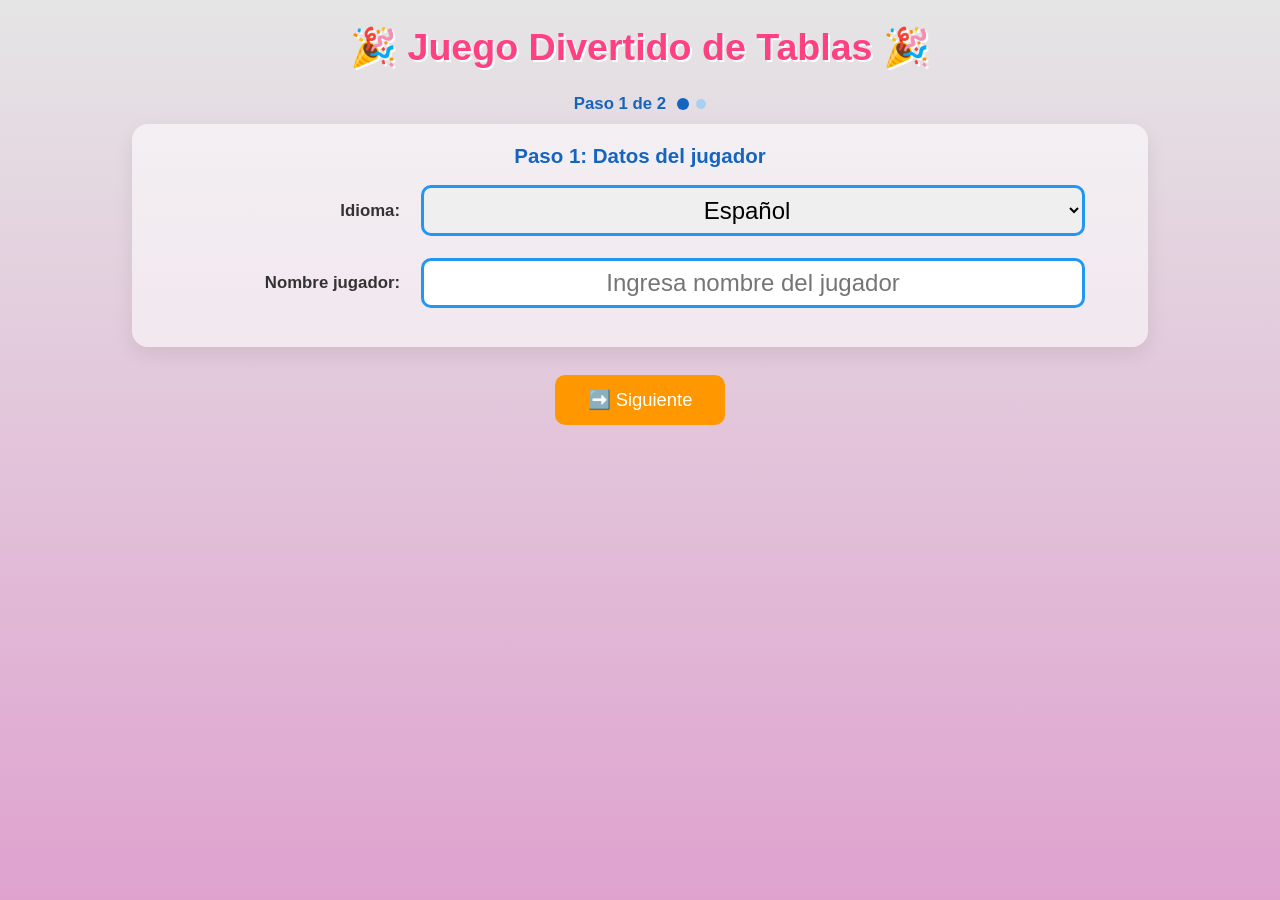
==== commit 5facd64b: "español by default, pink icons" ====
--- a/index.html
+++ b/index.html
@@ -2,10 +2,24 @@
 <html lang="en">
 <head>
   <meta charset="UTF-8">
+  <meta name="viewport" content="width=device-width, initial-scale=1.0">
+  <meta name="apple-mobile-web-app-capable" content="yes">
+  <meta name="apple-mobile-web-app-title" content="Fun Math Game">
+  <link rel="apple-touch-icon" sizes="152x152" href="icons/apple-touch-icon-152.png">
+  <link rel="apple-touch-icon" sizes="167x167" href="icons/apple-touch-icon-167.png">
+  <link rel="apple-touch-icon" sizes="180x180" href="icons/apple-touch-icon-180.png">
+  <link rel="icon" type="image/png" sizes="32x32" href="icons/favicon-32.png">
+  <link rel="icon" type="image/png" sizes="16x16" href="icons/favicon-16.png">
+  <link rel="shortcut icon" href="icons/favicon.png">
   <title>Fun Math Tables Game</title>
   <style>
+    :root {
+      --app-font-stack: "Comic Sans MS", "Comic Neue", "Trebuchet MS", "Segoe UI", sans-serif;
+    }
+
     body {
-      font-family: "Comic Sans MS", cursive, sans-serif;
+      font-family: var(--app-font-stack);
+      font-style: normal;
       text-align: center;
       margin-top: 30px;
       background: linear-gradient(to bottom, #e5e5e5, #dfa2cf);
@@ -13,6 +27,21 @@
       background-attachment: fixed;
       background-size: cover;
       color: #333;
+    }
+
+    h1,
+    h2,
+    h3,
+    p,
+    div,
+    span,
+    label,
+    button,
+    input,
+    select,
+    textarea {
+      font-family: var(--app-font-stack);
+      font-style: normal;
     }
     h1 {
       font-size: 2.5em;
@@ -236,6 +265,14 @@
     #answer,
     #submitAnswer {
       display: none;
+    }
+    #answer {
+      margin-left: auto;
+      margin-right: auto;
+    }
+    #submitAnswer {
+      margin-left: auto;
+      margin-right: auto;
     }
     button {
       font-size: 1.2em;
@@ -407,6 +444,54 @@
       text-align: left;
     }
     .session-player-table th { background: #fff8e1; }
+    .session-latest-result {
+      background: #f7f0df;
+      border: 1px solid #f3dfb8;
+      border-radius: 10px;
+      padding: 10px;
+      margin-bottom: 0;
+    }
+    .session-latest-title {
+      font-weight: bold;
+      color: #e65100;
+      margin-bottom: 8px;
+      font-size: 1.05em;
+    }
+    .session-latest-columns {
+      display: grid;
+      grid-template-columns: repeat(2, minmax(0, 1fr));
+      gap: 10px 18px;
+    }
+    .session-latest-column {
+      display: grid;
+      gap: 8px;
+    }
+    .session-latest-item {
+      font-size: 1em;
+      color: #5f4a35;
+      line-height: 1.25;
+    }
+    .session-latest-item strong {
+      color: #6b533a;
+      margin-right: 4px;
+      font-weight: 700;
+    }
+    .session-score-chip {
+      display: inline-block;
+      background: #ececec;
+      border-radius: 6px;
+      padding: 2px 8px;
+      font-weight: bold;
+      color: #3d3d3d;
+    }
+    .session-best-line {
+      margin-top: 2px;
+      font-size: 1em;
+      color: #5d4037;
+    }
+    .session-best-line strong {
+      color: #6b533a;
+    }
     #highScores {
       margin-top: 0;
       text-align: left;
@@ -758,8 +843,8 @@
       <div class="setup-row">
         <label for="languageSelector" id="languageLabel">Language:</label>
         <select id="languageSelector" class="setup-control">
+          <option value="es">Espa&ntilde;ol</option>
           <option value="en">English</option>
-          <option value="es">Espa&ntilde;ol</option>
         </select>
       </div>
       <div class="setup-row">
@@ -773,6 +858,7 @@
         <label for="difficultyLevel" id="difficultyLabel">Difficulty:</label>
         <div class="setup-control difficulty-control">
           <select id="difficultyLevel">
+            <option value="6" id="difficultyOption6">Practice</option>
             <option value="1" id="difficultyOption1">Easy</option>
             <option value="2" id="difficultyOption2">Medium</option>
             <option value="3" id="difficultyOption3">Hard</option>
@@ -836,7 +922,15 @@
   <div id="score"></div>
   <div id="timer">⏱️ Time: --</div>
   <div id="question"></div>
-  <input type="number" id="answer" placeholder="Type answer here">
+  <input
+    type="text"
+    id="answer"
+    placeholder="Type answer here"
+    inputmode="numeric"
+    pattern="[0-9]*"
+    autocomplete="off"
+    enterkeyhint="done"
+  >
   <button id="submitAnswer" onclick="checkAnswer()">✅ Submit</button>
   <button id="restart" onclick="restartGame()">🔄 Restart Round</button>
   <div id="feedback"></div>
@@ -926,6 +1020,7 @@
     let previousSetupStep = 1;
     let postRoundMode = false;
     let audioCtx = null;
+    let audioUnlocked = false;
     let currentLanguage = "en";
     const HIGH_SCORE_KEY = "mathGameSessionHighScores";
     let sessionHighScores = loadHighScores();
@@ -947,6 +1042,7 @@
         difficulty3: "Hard",
         difficulty4: "Hardest",
         difficulty5: "Ultimate",
+        difficulty6: "Practice",
         setupStepOneTitle: "Step 1: Player Details",
         setupStepTwoTitle: "Step 2: Choose Tables",
         setupProgressText: "Step {current} of {total}",
@@ -1011,9 +1107,11 @@
         roundWord: "Round",
         labelPlayer: "Player",
         labelDifficulty: "Difficulty",
+        labelDifficulties: "Difficulties",
         labelTable: "Table",
         labelScore: "Score",
         labelCorrect: "Correct",
+        labelAvgAccuracy: "Avg Accuracy",
         headerQuestion: "Question",
         headerYourAnswer: "Your Answer",
         headerCorrectAnswer: "Correct Answer",
@@ -1022,6 +1120,8 @@
         headerResult: "Result",
         progressLabel: "Table of {n}: {correct}/{total} correct ({accuracy}%)",
         sessionNone: "No completed rounds in this session yet.",
+        latestRoundTitle: "Latest Round Result",
+        cumulativePointsLabel: "Cumulative Points",
         sessionPlayers: "Players",
         sessionRounds: "Total Rounds",
         sessionPoints: "Total Points",
@@ -1038,9 +1138,6 @@
         confirmClearPlayerScores: "Clear session high scores for {player}?",
         confirmClearAllScores: "Clear all session high scores?",
         selectFirstTables: "ℹ️ Selected first {max} table(s) for this difficulty"
-        ,
-        roundCompleteMessage:
-          "🎉 Round complete! <br /> Player: {player}<br />⭐ Score: {points}/{pointsAvailable} <br /> ✅ Correct: {correct}/{total} ({percentage}%)<br />🏆 Total Rounds: {rounds}, <br /> Cumulative Points: {cumulative}"
       },
       es: {
         appTitle: "🎉 Juego Divertido de Tablas 🎉",
@@ -1052,6 +1149,7 @@
         difficulty3: "Dificil",
         difficulty4: "Muy dificil",
         difficulty5: "Extrema",
+        difficulty6: "Practica",
         setupStepOneTitle: "Paso 1: Datos del jugador",
         setupStepTwoTitle: "Paso 2: Elige tablas",
         setupProgressText: "Paso {current} de {total}",
@@ -1116,9 +1214,11 @@
         roundWord: "Ronda",
         labelPlayer: "Jugador",
         labelDifficulty: "Dificultad",
+        labelDifficulties: "Dificultades",
         labelTable: "Tabla",
         labelScore: "Puntaje",
         labelCorrect: "Correctas",
+        labelAvgAccuracy: "Precision promedio",
         headerQuestion: "Pregunta",
         headerYourAnswer: "Tu respuesta",
         headerCorrectAnswer: "Respuesta correcta",
@@ -1127,6 +1227,8 @@
         headerResult: "Resultado",
         progressLabel: "Tabla del {n}: {correct}/{total} correctas ({accuracy}%)",
         sessionNone: "No hay rondas completadas en esta sesion.",
+        latestRoundTitle: "Resultado de la ultima ronda",
+        cumulativePointsLabel: "Puntos acumulados",
         sessionPlayers: "Jugadores",
         sessionRounds: "Rondas totales",
         sessionPoints: "Puntos totales",
@@ -1143,9 +1245,6 @@
         confirmClearPlayerScores: "Limpiar mejores puntajes de sesion para {player}?",
         confirmClearAllScores: "Limpiar todos los mejores puntajes de sesion?",
         selectFirstTables: "ℹ️ Se seleccionaron las primeras {max} tabla(s) para esta dificultad"
-        ,
-        roundCompleteMessage:
-          "🎉 Ronda completa! <br /> Jugador: {player}<br />⭐ Puntaje: {points}/{pointsAvailable} <br /> ✅ Correctas: {correct}/{total} ({percentage}%)<br />🏆 Rondas totales: {rounds}, <br /> Puntos acumulados: {cumulative}"
       }
     };
 
@@ -1171,6 +1270,7 @@
       document.getElementById("difficultyOption3").textContent = tr("difficulty3");
       document.getElementById("difficultyOption4").textContent = tr("difficulty4");
       document.getElementById("difficultyOption5").textContent = tr("difficulty5");
+      document.getElementById("difficultyOption6").textContent = tr("difficulty6");
       document.getElementById("setupStepOneTitle").textContent = tr("setupStepOneTitle");
       document.getElementById("setupStepTwoTitle").textContent = tr("setupStepTwoTitle");
       document.getElementById("languageLabel").textContent = tr("languageLabel");
@@ -1337,10 +1437,10 @@
 
     function updateActionButtons() {
       const hasCompletedRounds = Array.isArray(roundHistory) && roundHistory.length > 0;
-      const showPostRoundActions = !gameInProgress && hasCompletedRounds;
+      const showPostRoundActions = postRoundMode && hasCompletedRounds;
       document.getElementById("clearSetupBtn").style.display = showPostRoundActions ? "inline-block" : "none";
       document.getElementById("resetGameBtn").style.display = showPostRoundActions ? "inline-block" : "none";
-      document.getElementById("gameControlActions").style.display = postRoundMode ? "none" : (showPostRoundActions || gameInProgress ? "inline-flex" : "none");
+      document.getElementById("gameControlActions").style.display = (showPostRoundActions || gameInProgress) ? "inline-flex" : "none";
       document.getElementById("endRoundActions").style.display = postRoundMode ? "inline-flex" : "none";
       updateSetupStepUI();
       updateViewTableVisibility();
@@ -1397,6 +1497,9 @@
       if (level === 5) {
         return 5;
       }
+      if (level === 6) {
+        return 60;
+      }
       return 30;
     }
 
@@ -1416,6 +1519,9 @@
       if (level === 5) {
         return 10;
       }
+      if (level === 6) {
+        return 10;
+      }
       return 10;
     }
 
@@ -1434,6 +1540,9 @@
       }
       if (level === 5) {
         return 10;
+      }
+      if (level === 6) {
+        return 1;
       }
       return 10;
     }
@@ -1452,7 +1561,7 @@
 
     function getDifficultyLabel(level) {
       const normalizedLevel = Number(level);
-      if (normalizedLevel >= 1 && normalizedLevel <= 5) {
+      if (normalizedLevel >= 1 && normalizedLevel <= 6) {
         return tr(`difficulty${normalizedLevel}`);
       }
       return tr("unknownDifficulty");
@@ -1513,6 +1622,55 @@
       return audioCtx;
     }
 
+    function unlockAudioContext() {
+      const ctx = getAudioContext();
+      if (!ctx || audioUnlocked) {
+        return;
+      }
+
+      const primeIfRunning = () => {
+        if (!ctx || ctx.state !== "running" || audioUnlocked) {
+          return;
+        }
+        audioUnlocked = true;
+
+        // Prime iOS Safari audio pipeline with an inaudible tone.
+        const oscillator = ctx.createOscillator();
+        const gainNode = ctx.createGain();
+        gainNode.gain.setValueAtTime(0.0001, ctx.currentTime);
+        oscillator.connect(gainNode);
+        gainNode.connect(ctx.destination);
+        oscillator.start(ctx.currentTime);
+        oscillator.stop(ctx.currentTime + 0.02);
+      };
+
+      if (ctx.state === "running") {
+        primeIfRunning();
+        return;
+      }
+
+      ctx.resume().then(primeIfRunning).catch(() => {
+        // Resume can fail when not triggered by a trusted user gesture.
+      });
+    }
+
+    function registerAudioUnlockHandlers() {
+      const events = ["touchstart", "pointerdown", "keydown"];
+      const onFirstGesture = () => {
+        unlockAudioContext();
+        if (!audioUnlocked) {
+          return;
+        }
+        events.forEach((eventName) => {
+          window.removeEventListener(eventName, onFirstGesture);
+        });
+      };
+
+      events.forEach((eventName) => {
+        window.addEventListener(eventName, onFirstGesture, { passive: true });
+      });
+    }
+
     function playTone(ctx, frequency, startOffset, duration, type, gainValue) {
       const oscillator = ctx.createOscillator();
       const gainNode = ctx.createGain();
@@ -1537,8 +1695,8 @@
       if (!ctx) {
         return;
       }
-      if (ctx.state === "suspended") {
-        ctx.resume();
+      if (ctx.state !== "running") {
+        return;
       }
 
       if (kind === "success") {
@@ -1634,10 +1792,7 @@
       }
 
       setActivePlayer(playerName);
-      const ctx = getAudioContext();
-      if (ctx && ctx.state === "suspended") {
-        ctx.resume();
-      }
+      unlockAudioContext();
       difficultyLevel = parseInt(document.getElementById("difficultyLevel").value, 10) || 1;
       questionTimeLimit = getDifficultySeconds(difficultyLevel);
       selectedTables = getSelectedTables();
@@ -1668,8 +1823,8 @@
       updateActionButtons();
       updateGameInfoVisibility();
       toggleResultsPanels(false);
-      document.getElementById("answer").style.display = "inline-block";
-      document.getElementById("submitAnswer").style.display = "inline-block";
+      document.getElementById("answer").style.display = "block";
+      document.getElementById("submitAnswer").style.display = "block";
       newQuestion();
     }
 
@@ -1795,16 +1950,7 @@
       playSound("roundComplete");
       
       document.getElementById("question").textContent = "";
-      document.getElementById("feedback").innerHTML = tr("roundCompleteMessage", {
-        player: currentPlayer,
-        points: points,
-        pointsAvailable: roundData.pointsAvailable,
-        correct: correctAnswers,
-        total: totalQuestions,
-        percentage: roundData.percentage,
-        rounds: roundHistory.length,
-        cumulative: cumulativePoints
-      });
+      document.getElementById("feedback").textContent = "";
       document.getElementById("score").textContent = "";
       document.getElementById("round").textContent = "";
       postRoundMode = true;
@@ -1878,8 +2024,8 @@
       updateActionButtons();
       updateGameInfoVisibility();
       toggleResultsPanels(false);
-      document.getElementById("answer").style.display = "inline-block";
-      document.getElementById("submitAnswer").style.display = "inline-block";
+      document.getElementById("answer").style.display = "block";
+      document.getElementById("submitAnswer").style.display = "block";
       newQuestion();
     }
 
@@ -2079,76 +2225,60 @@
         return;
       }
 
-      const totalRoundsSession = playersWithRounds.reduce((acc, name) => {
-        return acc + playerRoundHistory[name].length;
-      }, 0);
-
-      const totalPointsSession = playersWithRounds.reduce((acc, name) => {
-        return acc + (playerCumulativePoints[name] || 0);
-      }, 0);
-
-      const totalMaxPointsSession = playersWithRounds.reduce((acc, name) => {
-        const rounds = playerRoundHistory[name] || [];
-        const playerMax = rounds.reduce((roundAcc, item) => {
-          const maxPoints = typeof item.pointsAvailable === "number" ? item.pointsAvailable : (item.totalQuestions || 0) * 3;
-          return roundAcc + maxPoints;
-        }, 0);
-        return acc + playerMax;
-      }, 0);
-
       const bestRound = sessionHighScores.length > 0 ? sessionHighScores[0] : null;
-
-      const playerRows = playersWithRounds.map((name) => {
-        const rounds = playerRoundHistory[name];
-        const roundsCount = rounds.length;
-        const pointsSum = playerCumulativePoints[name] || 0;
-        const maxPointsSum = rounds.reduce((acc, item) => {
-          const maxPoints = typeof item.pointsAvailable === "number" ? item.pointsAvailable : (item.totalQuestions || 0) * 3;
-          return acc + maxPoints;
-        }, 0);
-        const avgAccuracy = Math.round(
-          rounds.reduce((acc, item) => acc + item.percentage, 0) / roundsCount
-        );
-        const difficulties = Array.from(new Set(rounds.map((item) => {
+      let latestRound = null;
+
+      if (currentPlayer && Array.isArray(playerRoundHistory[currentPlayer]) && playerRoundHistory[currentPlayer].length > 0) {
+        latestRound = playerRoundHistory[currentPlayer][playerRoundHistory[currentPlayer].length - 1];
+      } else {
+        const fallbackPlayer = playersWithRounds[0];
+        const fallbackRounds = playerRoundHistory[fallbackPlayer] || [];
+        latestRound = fallbackRounds[fallbackRounds.length - 1] || null;
+      }
+
+      const latestPlayerRounds = latestRound ? (playerRoundHistory[latestRound.player] || []) : [];
+      const latestPlayerAvgAccuracy = latestPlayerRounds.length > 0
+        ? Math.round(latestPlayerRounds.reduce((acc, item) => acc + item.percentage, 0) / latestPlayerRounds.length)
+        : 0;
+      const latestPlayerDifficulties = latestRound
+        ? Array.from(new Set(latestPlayerRounds.map((item) => {
           return getDifficultyLabel(item.difficultyLevel);
-        })));
-        return `
-          <tr>
-            <td>${name}</td>
-            <td>${roundsCount}</td>
-            <td>${pointsSum}/${maxPointsSum}</td>
-            <td>${avgAccuracy}%</td>
-            <td>${difficulties.join(", ")}</td>
-          </tr>
-        `;
-      }).join("");
-
-      const sessionHeaders = tr("sessionHeaders");
+        }))).join(", ")
+        : tr("notAvailable");
+
+      const latestResultMarkup = latestRound ? `
+        <div class="session-latest-result">
+          <div class="session-latest-title">${tr("latestRoundTitle")}</div>
+          <div class="session-latest-columns">
+            <div class="session-latest-column">
+              <div class="session-latest-item"><strong>${tr("labelPlayer")}:</strong> ${latestRound.player}</div>
+              <div class="session-latest-item"><strong>${tr("labelScore")}:</strong> <span class="session-score-chip">${latestRound.points}/${latestRound.pointsAvailable || (latestRound.totalQuestions * 3)}</span></div>
+              <div class="session-latest-item"><strong>${tr("labelAvgAccuracy")}:</strong> ${latestPlayerAvgAccuracy}%</div>
+              <div class="session-best-line"><strong>${tr("sessionBest")}:</strong> ${bestRound ? `${bestRound.player} (${bestRound.points}/${typeof bestRound.pointsAvailable === "number" ? bestRound.pointsAvailable : "?"} pts) - ${getDifficultyLabel(bestRound.difficultyLevel)}` : tr("notAvailable")}</div>
+            </div>
+            <div class="session-latest-column">
+              <div class="session-latest-item"><strong>${tr("labelDifficulties")}:</strong> ${latestPlayerDifficulties}</div>
+              <div class="session-latest-item"><strong>${tr("labelCorrect")}:</strong> ${latestRound.correctAnswers}/${latestRound.totalQuestions} (${latestRound.percentage}%)</div>
+              <div class="session-latest-item"><strong>${tr("sessionRounds")}:</strong> ${(playerRoundHistory[latestRound.player] || []).length}</div>
+            </div>
+          </div>
+        </div>
+      ` : "";
 
       summaryEl.innerHTML = `
-        <p><strong>${tr("sessionPlayers")}:</strong> ${playersWithRounds.length}</p>
-        <p><strong>${tr("sessionRounds")}:</strong> ${totalRoundsSession}</p>
-        <p><strong>${tr("sessionPoints")}:</strong> ${totalPointsSession}/${totalMaxPointsSession}</p>
-        <p><strong>${tr("sessionBest")}:</strong> ${bestRound ? `${tr("sessionBestWithPoints", { player: bestRound.player, earned: bestRound.points, max: typeof bestRound.pointsAvailable === "number" ? bestRound.pointsAvailable : "?" })} - ${getDifficultyLabel(bestRound.difficultyLevel)}` : tr("notAvailable")}</p>
-        <table class="session-player-table">
-          <thead>
-            <tr>
-              <th>${sessionHeaders[0]}</th>
-              <th>${sessionHeaders[1]}</th>
-              <th>${sessionHeaders[2]}</th>
-              <th>${sessionHeaders[3]}</th>
-              <th>${sessionHeaders[4]}</th>
-            </tr>
-          </thead>
-          <tbody>
-            ${playerRows}
-          </tbody>
-        </table>
+        ${latestResultMarkup}
       `;
     }
 
+    const answerInput = document.getElementById("answer");
+
+    // Keep answer input strictly digits, including paste/autofill scenarios.
+    answerInput.addEventListener("input", function(event) {
+      event.target.value = event.target.value.replace(/\D+/g, "");
+    });
+
     // Allow Enter key to submit
-    document.getElementById("answer").addEventListener("keyup", function(event) {
+    answerInput.addEventListener("keyup", function(event) {
       if (event.key === "Enter") {
         checkAnswer();
       }
@@ -2437,5 +2567,7 @@
       }
     }
 
-    setLanguage("en");
+    registerAudioUnlockHandlers();
+    document.getElementById("languageSelector").value = "es";
+    setLanguage("es");
   </script>
